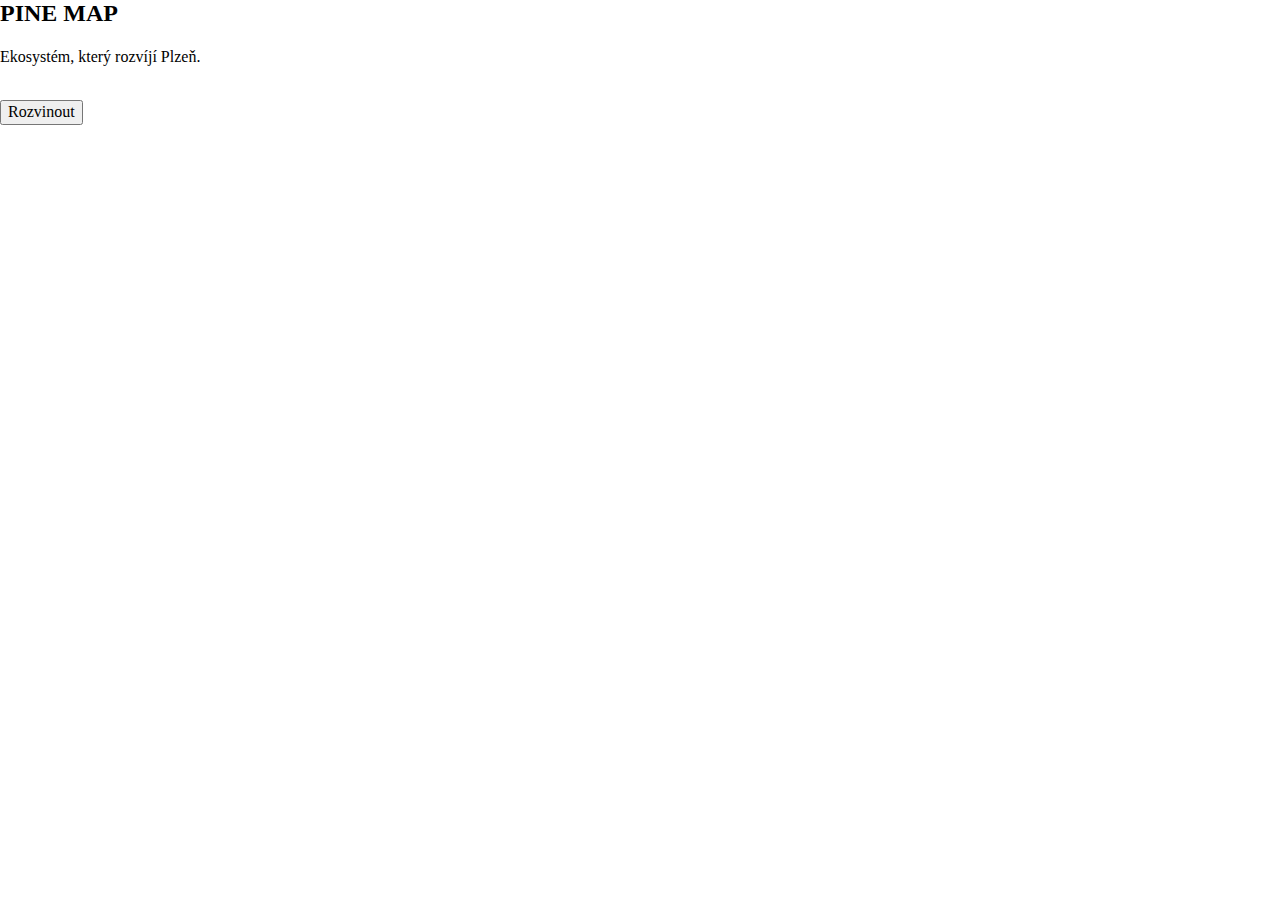
==== index.html @ a1e19e72 "Add files via upload" ====
<html lang="en">
<head>
    <meta charset="UTF-8">
    <meta http-equiv="X-UA-Compatible" content="IE=edge">
    <meta name="viewport" content="width=, initial-scale=1.0">
    <link rel="stylesheet" href="normalize.css">
    <link rel="stylesheet" href="style.css">
    <title>Pine Map</title>
</head>

<body>
    <section class="prequel">
        <div class="hero-pine">
            <h2>PINE MAP</h2>
            <p>Ekosystém, který rozvíjí Plzeň.</p>
            <div class="map-scheme">
                <img src="stuff/imgs/firstQuater.svg" alt="" class="first">
                <img src="stuff/imgs/secondQuater.svg" alt="" class="second">
                <img src="stuff/imgs/fourthQuater.svg" alt="" class="fourth">
                <img src="stuff/imgs/thirdQuater.svg" alt="" class="third">
                <img src="stuff/imgs/pineCity.svg" alt="" class="city">
            </div>
            <!-- <img src="stuff/imgs/nvias - PINE Map - plain.svg" alt="" class="first-map"> -->
            <form action="/SIT Pine map/demo/index.html">
                <input class ="show-map" type="submit" value="Rozvinout" />
            </form>
        </div>
    </section>
    <canvas></canvas>
    <script src="script.js" ></script>
</body>
</html>
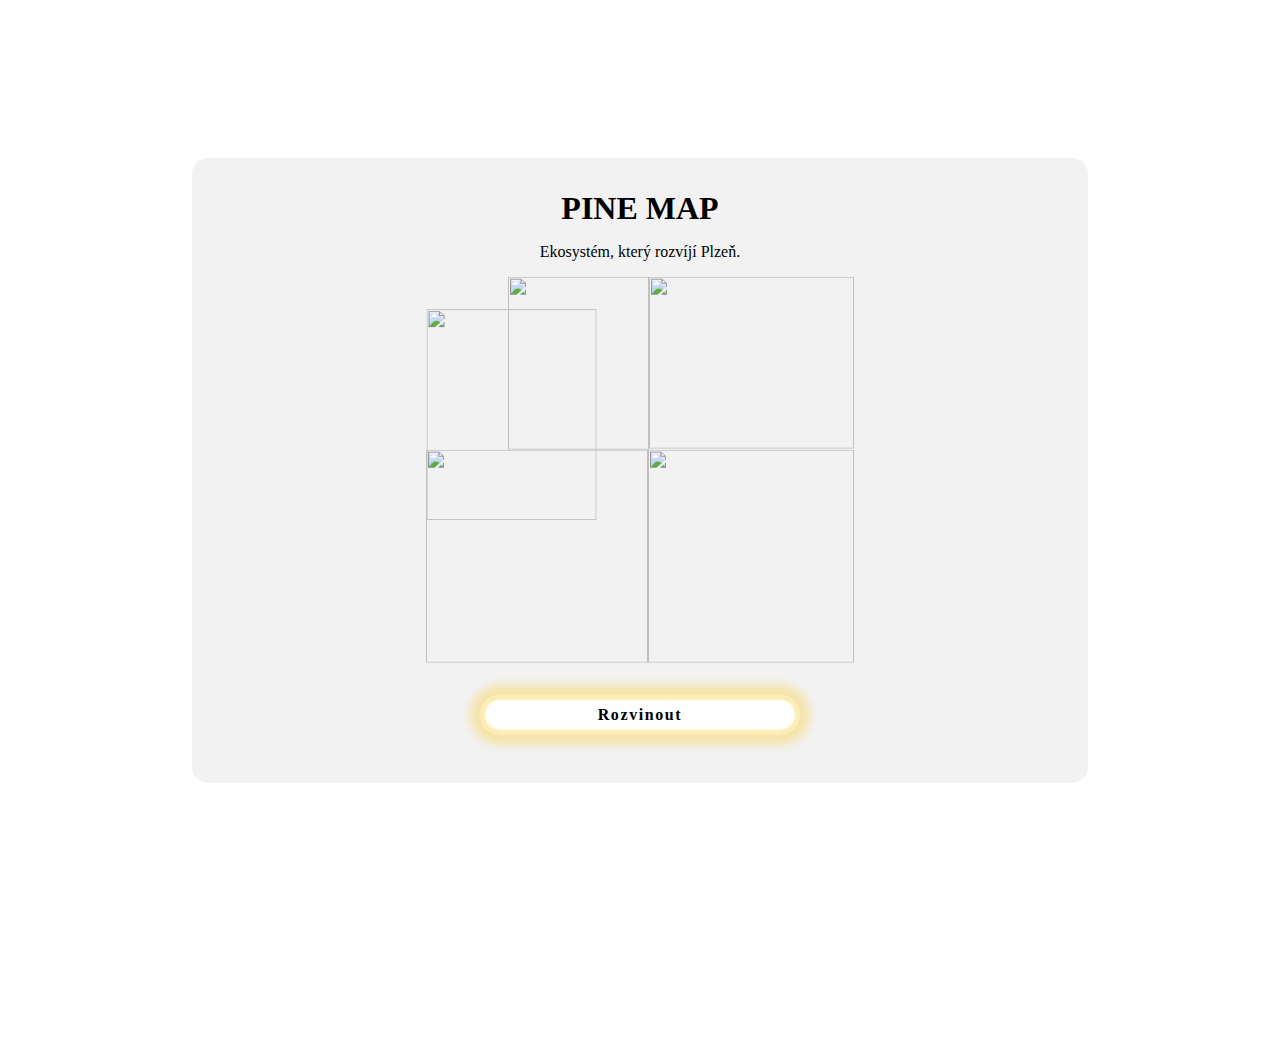
==== commit 02c43de6: "Update index.html" ====
--- a/index.html
+++ b/index.html
@@ -14,14 +14,14 @@
             <h2>PINE MAP</h2>
             <p>Ekosystém, který rozvíjí Plzeň.</p>
             <div class="map-scheme">
-                <img src="stuff/imgs/firstQuater.svg" alt="" class="first">
-                <img src="stuff/imgs/secondQuater.svg" alt="" class="second">
-                <img src="stuff/imgs/fourthQuater.svg" alt="" class="fourth">
-                <img src="stuff/imgs/thirdQuater.svg" alt="" class="third">
-                <img src="stuff/imgs/pineCity.svg" alt="" class="city">
+                <img src="/stuff/imgs/firstQuater.svg" alt="" class="first">
+                <img src="/stuff/imgs/secondQuater.svg" alt="" class="second">
+                <img src="/stuff/imgs/fourthQuater.svg" alt="" class="fourth">
+                <img src="/stuff/imgs/thirdQuater.svg" alt="" class="third">
+                <img src="/stuff/imgs/pineCity.svg" alt="" class="city">
             </div>
             <!-- <img src="stuff/imgs/nvias - PINE Map - plain.svg" alt="" class="first-map"> -->
-            <form action="/SIT Pine map/demo/index.html">
+            <form action="/demo/index.html">
                 <input class ="show-map" type="submit" value="Rozvinout" />
             </form>
         </div>
@@ -29,4 +29,4 @@
     <canvas></canvas>
     <script src="script.js" ></script>
 </body>
-</html>+</html>
--- a/style.css
+++ b/style.css
@@ -0,0 +1,187 @@
+:root {
+  --quater: 11vw;
+}
+
+@font-face {
+  font-family: 'Campton';
+  src: url('stuff/fonts');
+}
+
+* {
+  box-sizing: border-box;
+}
+
+body {
+  margin: 0 !important;
+  padding: 0 !important;
+}
+
+html,
+body {
+  margin: 0;
+}
+
+h1,
+h2,
+h3,
+h4,
+h5,
+p,
+button,
+input {
+  font-family: 'Campton';
+}
+
+.hero-pine {
+  display: flex;
+  flex-direction: column;
+  align-items: center;
+  flex: 1;
+  width: 70vw;
+  margin: 20px auto;
+  border-radius: 1em;
+  background: rgba(0, 0, 0, 0.05);
+
+  position: absolute;
+  top: 50%;
+  left: 50%;
+  transform: translate(-50%, -50%);
+}
+
+/* .hero-pine img {
+  max-width: 20em;
+  cursor: pointer;
+  transition: 0.2s ease-in-out;
+} */
+
+/* .hero-pine img:hover {
+  transform: scale(1.05);
+  transition: 0.5s ease-in-out;
+} */
+
+.hero-pine p {
+  margin: 0 0 1em 0;
+  font-size: 1em;
+}
+
+.hero-pine h2 {
+  margin: 1em 0 0.5em 0;
+  font-size: 2em;
+}
+
+.prequel {
+  width: 100%;
+  height: 100vh;
+}
+
+.map-scheme {
+  display: flex;
+  flex-wrap: wrap;
+  justify-content: flex-end;
+  gap: 0;
+  margin: 0;
+  max-width: calc((1.46304745 + 1.57764599) * var(--quater));
+  max-height: calc(((1.223540145985401 + 1.512773722627737) * var(--quater)) +);
+  position: static;
+}
+
+.first {
+  display: inline-block;
+  width: var(--quater);
+  height: calc(1.2246 * var(--quater));
+  position: static;
+}
+
+.second {
+  display: inline-block;
+  width: calc(var(--quater) * 1.459625912408759);
+  height: calc(var(--quater) * 1.223540145985401);
+}
+
+.third {
+  display: inline-block;
+  width: calc(var(--quater) * 1.46304745);
+  height: calc(var(--quater) * 1.512773722627737);
+}
+
+.fourth {
+  display: inline-block;
+  width: calc(var(--quater) * 1.57764598540146);
+  height: calc(var(--quater) * 1.512773722627737);
+  z-index: 2;
+}
+
+.city {
+  display: inline-block;
+  width: calc(var(--quater) * 1.207253649635036);
+  height: calc(var(--quater) * 1.493841240875912);
+  justify-self: start;
+  position: absolute;
+  left: calc(40vw - (var(--quater) * 1.57764598540146));
+
+  transform: translate(-4.33vw, 2.53vw);
+  z-index: 1;
+  animation: 1s ease incoming_city;
+  animation: 3s ease 0s infinite floating_city;
+}
+
+.smaller {
+  display: flex;
+  flex-wrap: wrap;
+  justify-content: flex-end;
+  gap: 0;
+  margin: 0;
+  max-width: calc((1.46304745 + 1.57764599) * var(--quater));
+  max-height: calc(((1.223540145985401 + 1.512773722627737) * var(--quater)));
+  position: static;
+}
+
+@keyframes incoming_city {
+  0% {
+    transform: translate(-4.33vw, 2.53vw);
+  }
+
+  100% {
+    transform: translate(-4.33vw, calc(2.53vw + 1vw));
+  }
+}
+
+@keyframes floating_city {
+  0% {
+    transform: translate(-4.33vw, 2.53vw);
+  }
+  50% {
+    transform: translate(-4.33vw, calc(2.53vw - 0.5vw));
+  }
+  100% {
+    transform: translate(-4.33vw, 2.53vw);
+  }
+}
+
+.show-map {
+  margin: 2em 0;
+  width: 20em;
+  height: 2.5em;
+  line-height: 0;
+  background: white;
+  /* background: radial-gradient(
+    circle,
+    rgba(255, 224, 138, 1) 31%,
+    rgba(300, 300, 300, 1) 100%
+  ); */
+  border: 0;
+  border-radius: 2em;
+  box-shadow: 0px 0px 10px 10px rgba(252, 194, 0, 0.3),
+    inset 0px 0px 2px 5px rgba(252, 194, 0, 0.3);
+  cursor: pointer;
+  font-size: 1em;
+  font-weight: bold;
+  letter-spacing: 0.1em;
+  padding: 0;
+  transition: 0.2s ease;
+}
+
+.show-map:hover {
+  transform: scale(0.95);
+  transition: 0.5s ease;
+}
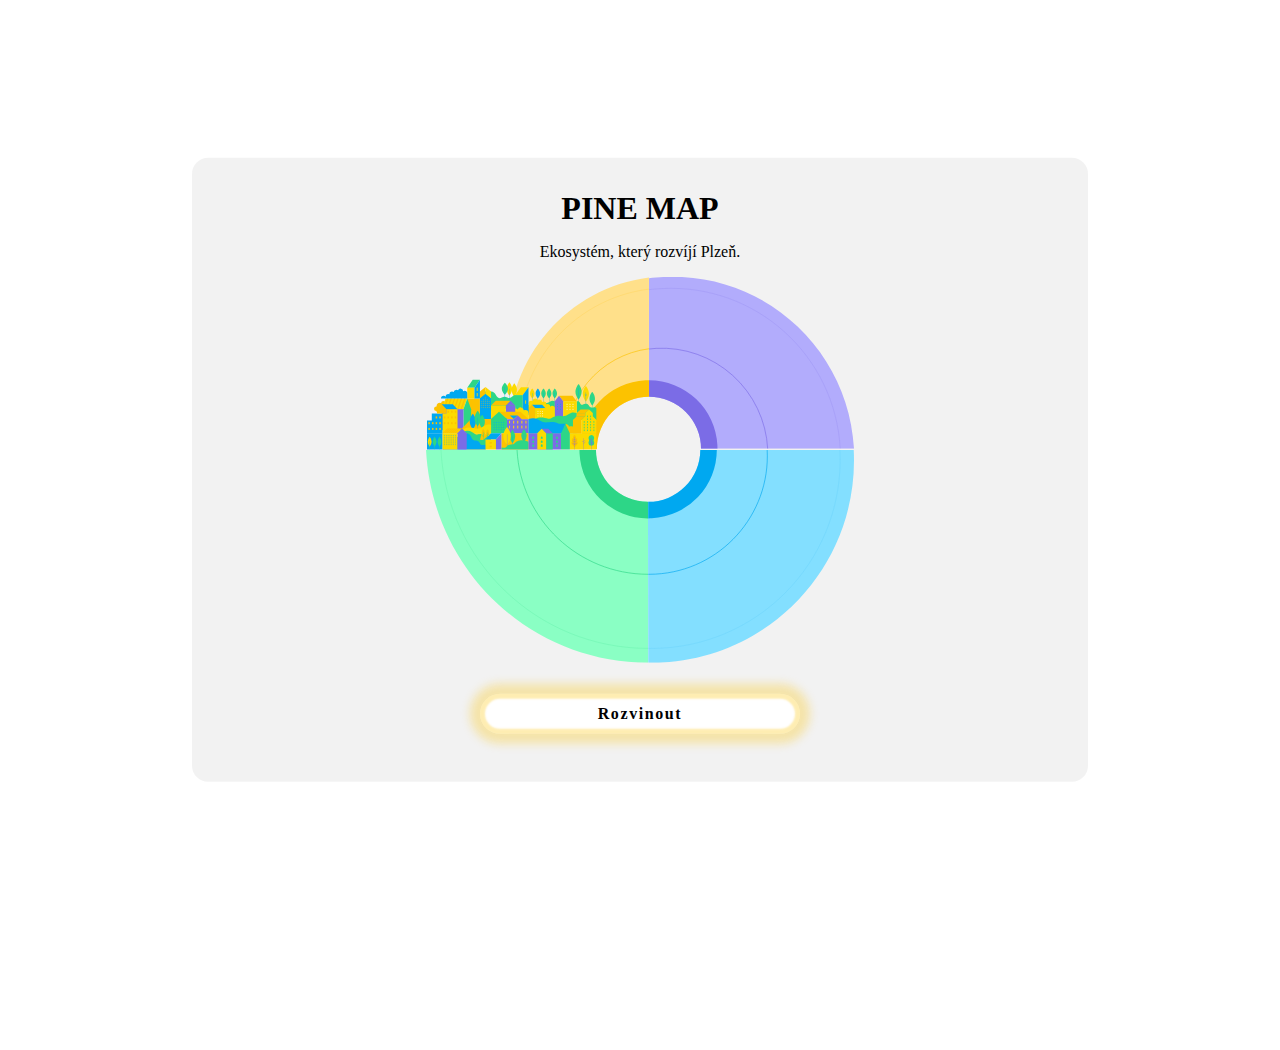
==== commit 16e019bf: "Add files via upload" ====
--- a/index.html
+++ b/index.html
@@ -7,21 +7,20 @@
     <link rel="stylesheet" href="style.css">
     <title>Pine Map</title>
 </head>
-
 <body>
     <section class="prequel">
         <div class="hero-pine">
             <h2>PINE MAP</h2>
             <p>Ekosystém, který rozvíjí Plzeň.</p>
             <div class="map-scheme">
-                <img src="/stuff/imgs/firstQuater.svg" alt="" class="first">
-                <img src="/stuff/imgs/secondQuater.svg" alt="" class="second">
-                <img src="/stuff/imgs/fourthQuater.svg" alt="" class="fourth">
-                <img src="/stuff/imgs/thirdQuater.svg" alt="" class="third">
-                <img src="/stuff/imgs/pineCity.svg" alt="" class="city">
+                <img src="stuff/imgs/firstQuater.svg" alt="" class="first">
+                <img src="stuff/imgs/secondQuater.svg" alt="" class="second">
+                <img src="stuff/imgs/fourthQuater.svg" alt="" class="fourth">
+                <img src="stuff/imgs/thirdQuater.svg" alt="" class="third">
+                <img src="stuff/imgs/pineCity.svg" alt="" class="city">
             </div>
             <!-- <img src="stuff/imgs/nvias - PINE Map - plain.svg" alt="" class="first-map"> -->
-            <form action="/demo/index.html">
+            <form action="demo/index.html">
                 <input class ="show-map" type="submit" value="Rozvinout" />
             </form>
         </div>
--- a/style.css
+++ b/style.css
@@ -81,7 +81,7 @@
   gap: 0;
   margin: 0;
   max-width: calc((1.46304745 + 1.57764599) * var(--quater));
-  max-height: calc(((1.223540145985401 + 1.512773722627737) * var(--quater)) +);
+  max-height: calc(((1.223540145985401 + 1.512773722627737) * var(--quater)));
   position: static;
 }
 
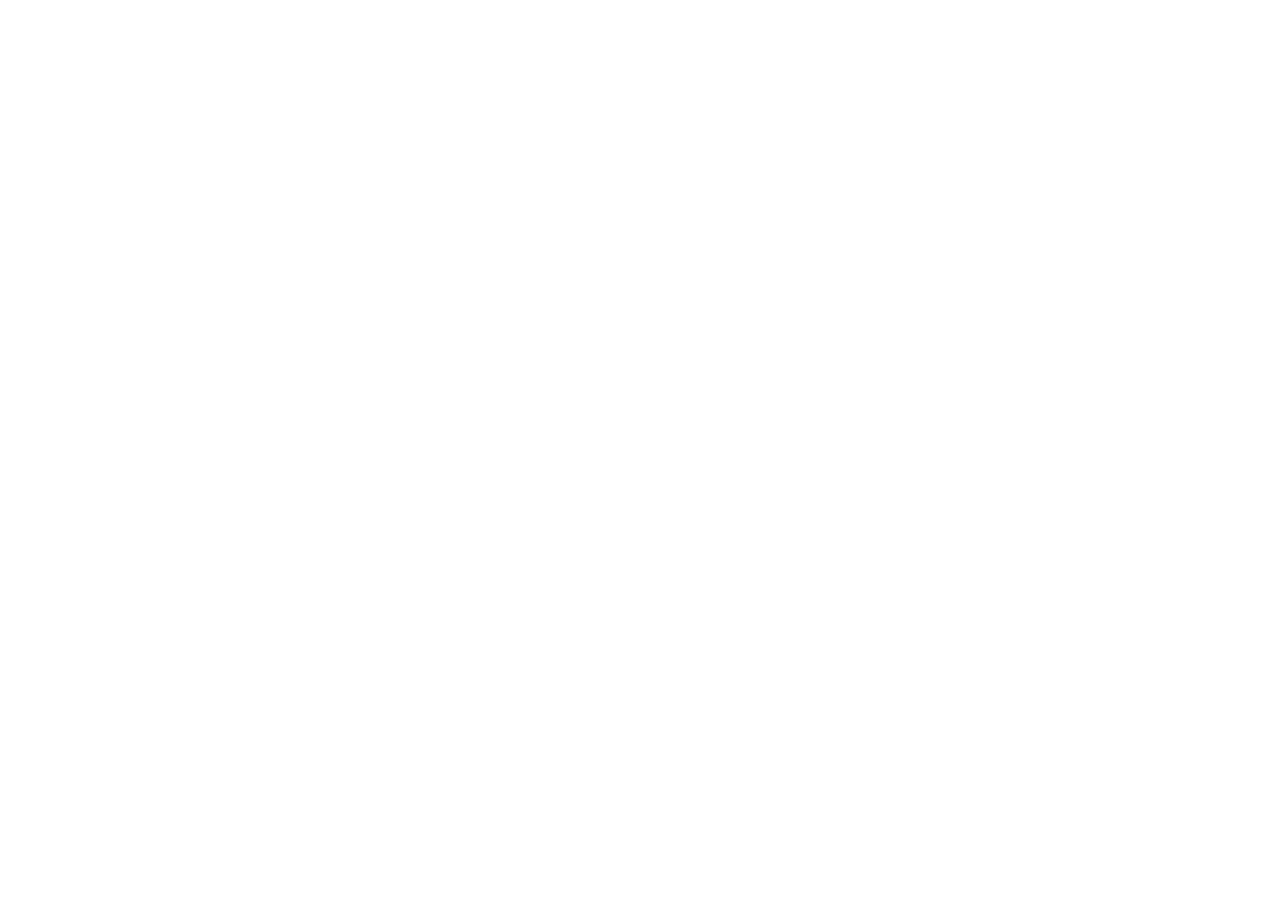
==== commit f3ac7cf0: "Add files via upload" ====
--- a/index.html
+++ b/index.html
@@ -1,31 +1,1078 @@
+<!DOCTYPE html>
 <html lang="en">
+
 <head>
-    <meta charset="UTF-8">
-    <meta http-equiv="X-UA-Compatible" content="IE=edge">
-    <meta name="viewport" content="width=, initial-scale=1.0">
-    <link rel="stylesheet" href="normalize.css">
-    <link rel="stylesheet" href="style.css">
-    <title>Pine Map</title>
+  <meta charset="UTF-8">
+  <meta name="viewport" content="width=device-width, initial-scale=1.0">
+  <link rel="stylesheet" href="style.css">
+  <script src="script.js" defer></script>
+  <script src="https://kit.fontawesome.com/a076d05399.js" crossorigin="anonymous"></script>
 </head>
+
 <body>
-    <section class="prequel">
-        <div class="hero-pine">
-            <h2>PINE MAP</h2>
-            <p>Ekosystém, který rozvíjí Plzeň.</p>
-            <div class="map-scheme">
-                <img src="stuff/imgs/firstQuater.svg" alt="" class="first">
-                <img src="stuff/imgs/secondQuater.svg" alt="" class="second">
-                <img src="stuff/imgs/fourthQuater.svg" alt="" class="fourth">
-                <img src="stuff/imgs/thirdQuater.svg" alt="" class="third">
-                <img src="stuff/imgs/pineCity.svg" alt="" class="city">
+  <div class="pine-megaWrapper pine-fadeIn">
+    <span id="pine-background">.</span>
+    
+    <div class="pine-intro">
+      <div class="pine-arrows">
+        <button class="pine-active pine-right pine-fadeIn">dopředu</button>
+      </div>
+    </div>
+
+    <div class="pine-afterIntro">
+      <p class="pine-afterPar pine-introDesc pine-fadeIn">Vyzkoušejte si, jak funguje celý ekosystém PINE.<br> Vydejte se na cestu
+        vývojem Plzeňáka.<br><b>Stiskněte tlačítko dole.</b></p>
+    </div>
+
+
+    <div class="pine-wrapper pine-fadeIn">
+      <div class="pine-info_bar">
+        <section class="pine-circles pine-fadeIn">
+          <svg version="1.1" id="pine-pineSpiral" xmlns="http://www.w3.org/2000/svg" xmlns:xlink="http://www.w3.org/1999/xlink" x="0px" y="0px"
+	 viewBox="0 0 711.6 711.6" style="enable-background:new 0 0 711.6 711.6;" xml:space="preserve">
+<style type="text/css">
+	.st0{fill:url(#SVGID_1_);}
+	.st1{fill:url(#SVGID_2_);}
+	.st2{fill:url(#SVGID_3_);}
+	.st3{fill:url(#SVGID_4_);}
+	.st4{fill:#7B6CE6;}
+	.st5{fill:#00A8F0;}
+	.st6{fill:#2DD687;}
+	.st7{fill:none;stroke:#FCC200;stroke-miterlimit:10;}
+	.st8{fill:none;stroke:#00A8F0;stroke-miterlimit:10;}
+	.st9{fill:none;stroke:#2DD687;stroke-miterlimit:10;}
+	.st10{fill:none;stroke:#7B6CE6;stroke-miterlimit:10;}
+	.st11{fill:none;stroke:#FCC200;stroke-width:0.25;stroke-miterlimit:10;}
+	.st12{fill:none;stroke:#40BEF4;stroke-width:0.25;stroke-miterlimit:10;}
+	.st13{fill:none;stroke:#2DD687;stroke-width:0.25;stroke-miterlimit:10;}
+	.st14{fill:none;stroke:#7B6CE6;stroke-width:0.25;stroke-miterlimit:10;}
+	.st15{fill:#FCC200;}
+	.st16{fill:#FFFFFF;}
+</style>
+<title>captionsSpiral3</title>
+<g>
+	<radialGradient id="SVGID_1_" cx="355.2738" cy="356.9332" r="271.2032" gradientUnits="userSpaceOnUse">
+		<stop  offset="0.1835" style="stop-color:#FCDA00"/>
+		<stop  offset="0.5338" style="stop-color:#FDE75C"/>
+		<stop  offset="0.5742" style="stop-color:#FDE96C"/>
+		<stop  offset="0.7157" style="stop-color:#FEF1A0"/>
+		<stop  offset="0.839" style="stop-color:#FFF6C5"/>
+		<stop  offset="0.9379" style="stop-color:#FFFADD"/>
+		<stop  offset="1" style="stop-color:#FFFBE5"/>
+	</radialGradient>
+	<path class="st0" d="M355.8,89.8v184.9h0c-5.6,0-11,0.6-16.3,1.7c-36.9,7.6-64.7,40.2-64.7,79.4H137
+		C130,221.7,224.7,106.5,355.8,89.8z"/>
+	<radialGradient id="SVGID_2_" cx="356.4319" cy="355.7751" r="432.3786" gradientUnits="userSpaceOnUse">
+		<stop  offset="0" style="stop-color:#00A8F0"/>
+		<stop  offset="0.3671" style="stop-color:#5CC7F5"/>
+		<stop  offset="0.4384" style="stop-color:#77D0F7"/>
+		<stop  offset="0.5578" style="stop-color:#9EDEF9"/>
+		<stop  offset="0.6758" style="stop-color:#BDE8FB"/>
+		<stop  offset="0.7905" style="stop-color:#D3F0FC"/>
+		<stop  offset="0.9003" style="stop-color:#E0F4FD"/>
+		<stop  offset="1" style="stop-color:#E5F6FD"/>
+	</radialGradient>
+	<path class="st1" d="M377.9,686.9c-6.3,0.3-15.8,0.5-22.1,0.5V436.9c44.8,0,81.1-36.3,81.1-81.1v0h238.8v0.1
+		C684.9,529.5,551.5,677.7,377.9,686.9z"/>
+	<radialGradient id="SVGID_3_" cx="349.6852" cy="362.0484" r="455.3205" gradientUnits="userSpaceOnUse">
+		<stop  offset="0.1199" style="stop-color:#00D9B5"/>
+		<stop  offset="0.3452" style="stop-color:#5CE7D0"/>
+		<stop  offset="0.4632" style="stop-color:#86EDDC"/>
+		<stop  offset="0.6254" style="stop-color:#B9F5EB"/>
+		<stop  offset="0.748" style="stop-color:#D9F9F4"/>
+		<stop  offset="0.8157" style="stop-color:#E5FBF8"/>
+	</radialGradient>
+	<path class="st2" d="M355.8,436.9v250.5C171,687.3,19.8,542.5,9.9,355.8h264.8C274.7,400.6,311,436.9,355.8,436.9z"/>
+	<radialGradient id="SVGID_4_" cx="356.4319" cy="355.7751" r="309.8187" gradientUnits="userSpaceOnUse">
+		<stop  offset="0.1663" style="stop-color:#7B6CE6"/>
+		<stop  offset="0.6329" style="stop-color:#CDC7F5"/>
+		<stop  offset="1" style="stop-color:#F2F0FC"/>
+	</radialGradient>
+	<path class="st3" d="M675.7,355.8L675.7,355.8l-21.5,0l-113.2,0H436.9c0-44.8-36.3-81.1-81.1-81.1V89.8c6.3-0.8,15.8-1.4,22.2-1.8
+		C534.1,79.8,667.4,199.7,675.7,355.8z"/>
+	<path class="st4" d="M462.6,355.8L462.6,355.8l-25.7,0v0c0-44.8-36.3-81.1-81.1-81.1c0,0,0,0,0,0V249c0,0,0,0,0,0
+		c56.8,0,103.6,44.5,106.6,101.2C462.5,352.1,462.6,353.9,462.6,355.8z"/>
+	<path class="st5" d="M462.6,355.8c0,56.8-44.5,103.6-101.2,106.6c-1.9,0.1-3.8,0.2-5.6,0.2v-25.7c44.8,0,81.1-36.3,81.1-81.1H462.6
+		z"/>
+	<path class="st6" d="M355.8,436.9v25.7c-56.8,0-103.7-44.4-106.7-101.2c-0.1-1.9-0.2-3.8-0.2-5.6h25.7
+		C274.7,400.6,311,436.9,355.8,436.9z"/>
+	<path class="st7" d="M355.8,200.3C278.5,210.2,221.9,278,226,355.8"/>
+	<path class="st8" d="M355.8,549.7c3.7,0,7.4-0.1,11-0.3c101.5-5.4,179.5-92,174.1-193.5l0,0v0"/>
+	<path class="st9" d="M151.7,355.8c5.8,109.2,96.1,193.8,204.1,193.8"/>
+	<path class="st10" d="M541,355.8c-4.8-91.3-82.8-161.4-174.1-156.6c-3.8,0.2-7.4,0.6-11.1,1.1"/>
+	<path class="st11" d="M355.8,107.7c-122.3,15.6-210.7,123.1-204.1,248.1"/>
+	<path class="st12" d="M355.8,665.1c5.9,0,14.7-0.1,20.6-0.4c162-8.5,286.3-146.8,277.8-308.7c0,0,0-0.1,0-0.1"/>
+	<path class="st13" d="M33.2,355.8C42.4,530,183.5,665,355.8,665.1"/>
+	<path class="st14" d="M654.2,355.8c-7.7-145.6-132-257.5-277.7-249.8c-6,0.3-14.8,0.9-20.7,1.7"/>
+	<path class="st15" d="M355.8,249v25.7h0c-5.6,0-11,0.6-16.3,1.7c-37,7.5-64.8,40.2-64.8,79.4H249c0-56.8,44.5-103.7,101.2-106.7
+		C352.1,249,353.9,249,355.8,249z"/>
+</g>
+<g>
+	<path class="st5" d="M565.7,483.3l-7.2-4.1l-0.5,0.8l2.9,1.7c-0.7,0.2-1.3,0.7-1.6,1.3c-0.8,1.4-0.3,3.1,1.1,3.9l0.1,0l0,0
+		c1.4,0.8,3.1,0.3,3.9-1.1c0.4-0.6,0.5-1.3,0.3-2l0.5,0.3L565.7,483.3z M563.7,485.4C563.7,485.4,563.7,485.4,563.7,485.4
+		c-0.6,1-1.9,1.3-2.9,0.7l0,0c0,0,0,0,0,0c-1-0.6-1.3-1.8-0.8-2.8c0.4-0.7,1-1.1,1.8-1.1l2,1.1c0.2,0.3,0.2,0.6,0.2,1
+		C564,484.6,563.9,485,563.7,485.4z"/>
+	<path class="st5" d="M559.7,487.9c-1.4-0.8-3.3-0.4-4.1,1.1c-0.8,1.4-0.4,3.3,1.1,4.1h0.1c0.5,0.3,1,0.4,1.5,0.4
+		c1,0,1.9-0.5,2.5-1.4c0,0,0,0,0-0.1C561.6,490.6,561.1,488.7,559.7,487.9z M559.8,491.5c-0.5,1-1.8,1.3-2.7,0.8c0,0-0.1,0-0.1-0.1
+		c-0.9-0.6-1.2-1.8-0.6-2.8c0.6-0.9,1.7-1.2,2.7-0.7C560,489.3,560.4,490.5,559.8,491.5z"/>
+	<path class="st5" d="M552.8,495.1c-0.5,0.7-0.5,1.4,0,1.7s0.8,0.1,1.2-0.3l0.9-0.9c0.6-0.7,1.4-1.1,2.2-0.6s0.9,1.7,0.2,2.8
+		c-0.6,1-1.6,1.7-2.8,1.1l0.5-0.7c0.6,0.3,1.2,0,1.7-0.8s0.5-1.3,0-1.6s-0.8-0.1-1.3,0.4l-0.8,0.8c-0.5,0.7-1.5,1-2.2,0.5
+		c-0.9-0.6-0.9-1.8-0.1-2.9s1.8-1.7,3-1.1l-0.5,0.7C554,494,553.3,494.2,552.8,495.1z"/>
+	<path class="st5" d="M556.4,502.3L556.4,502.3c-0.3-0.2-0.7-0.1-0.8,0.1v0.1c-0.1,0.1-0.2,0.2-0.2,0.3c-0.1,0.3,0.1,0.7,0.4,0.8
+		c0.1,0,0.1,0,0.2,0c0.3,0,0.5-0.2,0.6-0.4C556.7,502.9,556.7,502.5,556.4,502.3z M550,498.2l-0.5,0.8l4.6,3.1l0.5-0.8L550,498.2z"
+		/>
+	<path class="st5" d="M554.7,506.2l-7-4.9l0.5-0.8l7,4.9L554.7,506.2z"/>
+	<path class="st5" d="M549,504.1c-1.4-0.9-3.2-0.6-4.2,0.8c-0.9,1.4-0.6,3.2,0.8,4.2l0.1,0c0.5,0.3,1.1,0.5,1.6,0.5
+		c0.9,0,1.8-0.4,2.4-1.2c0,0,0,0,0-0.1C550.7,507,550.4,505.1,549,504.1z M548.9,507.8c-0.6,0.9-1.8,1.2-2.8,0.6c0,0-0.1,0-0.1-0.1
+		c-0.9-0.7-1.1-1.9-0.4-2.8c0.6-0.8,1.8-1.1,2.7-0.5C549.3,505.6,549.5,506.9,548.9,507.8z"/>
+	<path class="st5" d="M543.7,516.1l-2.8-5.5l0.5-0.7l6,1.3l-0.6,0.8l-4.8-1.1l2.2,4.3L543.7,516.1z"/>
+	<path class="st5" d="M542.4,519.3l-0.5,0.7l0.6,2l0.7-0.8L542.4,519.3z M541.2,514.9c-1.2-1.1-3.1-1-4.1,0.2
+		c-0.5,0.5-0.7,1.3-0.7,2l-0.5-0.4l-0.6,0.7l4.3,3.5l0.6-0.7l-0.4-0.4c0.7-0.1,1.4-0.5,1.8-1.1C542.5,517.7,542.3,516,541.2,514.9z
+		 M541.2,517.5c-0.1,1.1-1.2,2-2.3,1.8l-1.8-1.5c-0.1-0.3-0.1-0.6-0.1-0.8c0.1-1.2,1.2-2,2.3-1.9
+		C540.5,515.3,541.4,516.3,541.2,517.5z"/>
+	<path class="st5" d="M533,525.1l-2.4-2.1l0.6-0.7l2.4,2.1c0.6,0.6,1.5,0.7,2.2,0.1c0.1-0.1,0.1-0.1,0.2-0.2c0.5-0.6,0.6-1.3,0.5-2
+		l-3-2.6l0.6-0.7l4.2,3.7l-0.6,0.7l-0.5-0.4c0,0.7-0.2,1.5-0.7,2c-0.8,1-2.2,1.2-3.2,0.4C533.2,525.2,533.1,525.2,533,525.1z"/>
+	<path class="st5" d="M534.2,528.8l-0.6,0.6l0.5,2l0.7-0.8L534.2,528.8z M529.3,524.3l-0.6,0.7l4.1,3.8l0.6-0.7L529.3,524.3z"/>
+	<path class="st5" d="M524,530.9c-0.6,0.6-0.8,1.3-0.4,1.7s0.8,0.3,1.2-0.1l1-0.8c0.8-0.5,1.6-0.8,2.2-0.1s0.5,1.8-0.4,2.8
+		s-1.9,1.3-3,0.5l0.6-0.6c0.6,0.4,1.2,0.2,1.8-0.4s0.7-1.2,0.3-1.5s-0.7-0.3-1.3,0.2l-0.9,0.7c-0.6,0.6-1.6,0.7-2.3,0.1
+		c-0.8-0.8-0.5-1.9,0.4-2.9s2.1-1.3,3.2-0.5l-0.6,0.6C525.4,530.1,524.7,530.2,524,530.9z"/>
+	<path class="st5" d="M518.2,535.9c0.2-0.4,0.4-0.7,0.7-1c1-1,2-0.9,3,0.2l1.9,2l1-1l0.5,0.6l-1,1l1.4,1.5l-0.7,0.6l-1.4-1.5
+		l-1.5,1.5l-0.5-0.6l1.5-1.5l-1.9-2c-0.7-0.7-1.2-0.7-1.8-0.1c-0.2,0.2-0.4,0.5-0.5,0.8L518.2,535.9z"/>
+	<path class="st5" d="M519.5,538.4c-1.1-1.2-3-1.2-4.1-0.2c-0.5,0.5-0.9,1.1-0.9,1.9l-0.4-0.4l-0.7,0.6l3.8,4.1l0.7-0.6l-0.4-0.4
+		c0.7,0,1.4-0.3,1.9-0.8C520.6,541.4,520.6,539.6,519.5,538.4z M519.2,541c-0.3,1.1-1.4,1.8-2.5,1.5l-1.5-1.7c0-0.3,0-0.6,0-0.9
+		c0.3-1.1,1.4-1.8,2.5-1.5C518.8,538.8,519.5,539.9,519.2,541z"/>
+	<path class="st5" d="M513.4,547.9l-0.6-0.7c0.7-0.6,1-1.5,0.8-2.3l-2.4-2.7l0.7-0.6l3.7,4.2l-0.7,0.6l-0.6-0.7
+		C514.4,546.5,514.1,547.3,513.4,547.9z"/>
+	<path class="st5" d="M505.9,546.9c0.2-0.3,0.5-0.7,0.8-0.9c1-0.9,2-0.7,3,0.4l1.8,2.1l1.1-0.9l0.5,0.6l-1.1,0.9l1.3,1.6l-0.7,0.6
+		l-1.3-1.6l-1.6,1.4l-0.5-0.6l1.6-1.4l-1.8-2c-0.6-0.7-1.2-0.8-1.8-0.3c-0.2,0.2-0.4,0.5-0.6,0.8L505.9,546.9z"/>
+	<path class="st5" d="M504.3,555.3l-3.5-4.3l0.7-0.6l0.4,0.5c0.1-0.8,0.5-1.5,1.1-1.9c1-0.8,2.4-0.7,3.3,0.2c0,0,0,0,0,0
+		c0.1,0.1,0.1,0.2,0.2,0.2l2,2.5l-0.7,0.6l-2-2.4c-0.5-0.7-1.4-1-2.2-0.5c0,0,0,0,0,0c-0.1,0-0.1,0.1-0.2,0.2
+		c-0.6,0.5-0.9,1.2-0.8,1.9l2.4,3L504.3,555.3z"/>
+	<path class="st5" d="M497.6,550l-0.7,0.5l2,2.7c-0.1,0-0.2,0-0.2,0c-0.6,0-1.2,0.2-1.8,0.6c-1.2,1-1.5,2.8-0.5,4l0,0.1
+		c1,1.3,2.7,1.5,4,0.6c0.6-0.4,1-1,1.1-1.8l0.4,0.5l0.7-0.5L497.6,550z M500,557.7c-0.9,0.7-2.2,0.5-2.9-0.4l0,0
+		c-0.7-0.9-0.5-2.2,0.4-2.9c0.6-0.5,1.4-0.6,2.1-0.3l1.3,1.9c0,0.1,0,0.1,0,0.2C500.9,556.7,500.5,557.3,500,557.7z"/>
+	<path class="st5" d="M496.8,563.5L496.8,563.5c-0.3-0.4-0.6-0.5-1-0.5c-0.3,0-0.5,0.1-0.7,0.3c-0.3,0.2-0.5,0.6-0.5,1
+		c0,0.3,0.1,0.5,0.2,0.7c0.4,0.5,1.2,0.6,1.7,0.2C497.1,564.8,497.2,564.1,496.8,563.5z M496.2,564.8c-0.3,0.2-0.6,0.1-0.8-0.2
+		c-0.1-0.1-0.2-0.3-0.2-0.4c0-0.2,0.1-0.4,0.2-0.5c0.3-0.2,0.7-0.1,0.9,0.2l0,0C496.6,564.2,496.5,564.6,496.2,564.8z M495,558.4
+		c0-0.1-0.1-0.2-0.2-0.3c-0.8-1-2.2-1.2-3.2-0.4c-0.6,0.4-1,1.1-1.2,1.8l-0.4-0.5l-0.8,0.5l3.2,4.5l0.7-0.5l-2.2-3.2
+		c0-0.7,0.3-1.4,0.9-1.8c0.1-0.1,0.2-0.1,0.2-0.2c0,0,0,0,0,0c0.8-0.4,1.7-0.1,2.1,0.6l1.8,2.6l0.8-0.5L495,558.4z"/>
+</g>
+<g>
+	<path class="st6" d="M218.7,579.8l0.4-0.7c0.8,0.5,1.7,0.5,2.5,0.1l1.9-3.1l0.8,0.5l-2.9,4.7l-0.8-0.5l0.5-0.8
+		C220.3,580.3,219.4,580.2,218.7,579.8z"/>
+	<path class="st6" d="M218.7,572.6c-1.4-0.9-3.3-0.4-4.1,1c0,0,0,0,0,0.1c0,0,0,0,0,0c-0.3,0.5-0.4,1-0.4,1.5c0,1,0.5,1.9,1.4,2.5
+		c0,0,0,0,0.1,0c1.4,0.9,3.3,0.4,4.1-1C220.6,575.3,220.1,573.5,218.7,572.6z M218.8,576.1c-0.6,1-1.8,1.3-2.7,0.7
+		c-1-0.6-1.3-1.8-0.7-2.7c0,0,0-0.1,0.1-0.1c0.6-0.9,1.9-1.2,2.8-0.6C219.1,574.1,219.3,575.2,218.8,576.1z"/>
+	<path class="st6" d="M208.5,572.2l5.3-1.6l-2.9-2l0.4-0.6l4,2.7l-0.3,0.4l-5.3,1.6l2.8,1.9l-0.4,0.7l-3.9-2.7L208.5,572.2z"/>
+	<path class="st6" d="M202.4,568.5l5.4-3l0.7,0.5l-1.1,6l-0.8-0.6l0.9-4.8l-4.3,2.4L202.4,568.5z"/>
+	<path class="st6" d="M203,561.6c-1.3-1-3.2-0.7-4.2,0.7l0,0.1c-0.4,0.5-0.5,1.1-0.5,1.7c0,0.9,0.4,1.8,1.2,2.3c0,0,0,0,0.1,0.1
+		c1.3,1,3.2,0.7,4.2-0.7C204.7,564.5,204.3,562.6,203,561.6z M202.8,565.1c-0.6,0.9-1.9,1.1-2.8,0.5c-0.9-0.6-1.1-1.9-0.5-2.8l0,0
+		c0,0,0,0,0,0c0.7-0.9,1.9-1,2.8-0.4C203.2,563.1,203.4,564.3,202.8,565.1z"/>
+	<path class="st6" d="M198.8,558l-3.8,4.8l0.7,0.6l3.9-4.9c0.6-0.8,1.1-0.9,1.9-0.3l0.5-0.7C200.6,556.5,199.8,556.8,198.8,558z
+		 M194.5,564.3C194.5,564.3,194.5,564.3,194.5,564.3c-0.3-0.2-0.6-0.2-0.8,0.1c0,0,0,0,0,0c-0.1,0.1-0.1,0.2-0.1,0.4
+		c0,0.2,0.1,0.3,0.2,0.5c0,0,0,0,0,0c0.3,0.2,0.6,0.1,0.8-0.1C194.8,564.9,194.7,564.5,194.5,564.3z"/>
+	<path class="st6" d="M193.5,554.4l-3.5,4.3l0.7,0.6l3.6-4.3L193.5,554.4z M189.3,560.1c-0.3-0.2-0.7-0.2-0.9,0.1c0,0,0,0,0,0
+		c-0.1,0.1-0.1,0.2-0.1,0.4c0,0.2,0.1,0.4,0.2,0.5c0,0,0,0,0,0c0.3,0.2,0.6,0.2,0.8-0.1l0,0c0.1-0.1,0.1-0.2,0.1-0.4
+		C189.6,560.4,189.5,560.3,189.3,560.1z"/>
+	<path class="st6" d="M185.8,552.1l2.1-2.4l0.7,0.6l-2.1,2.4c-0.6,0.6-0.7,1.6-0.1,2.2l0.2,0.2c0.6,0.5,1.3,0.6,2,0.5l2.6-3l0.7,0.6
+		l-3.6,4.2l-0.7-0.6l0.4-0.5c-0.7,0-1.5-0.2-2-0.7c-1-0.8-1.2-2.2-0.4-3.2L185.8,552.1z"/>
+	<path class="st6" d="M184.8,546.5c-1.2-1.1-3.1-1-4.2,0.3l-0.1,0.1c0,0,0,0,0,0c-0.5,0.5-0.7,1.2-0.7,1.9c0,0.8,0.3,1.6,1,2.2
+		c0,0,0,0,0.1,0c1.2,1.1,3.1,1,4.2-0.3C186.2,549.5,186.1,547.6,184.8,546.5z M184.3,550c-0.7,0.8-2,1-2.8,0.3c-0.9-0.7-1-2-0.2-2.8
+		c0,0,0-0.1,0.1-0.1c0.8-0.8,2-0.8,2.8-0.1C185,548,185,549.2,184.3,550z"/>
+	<path class="st6" d="M173.8,544.2l5.8-2.2l0.6,0.6l-2,5.8l-0.7-0.7l1.6-4.6l-4.6,1.8L173.8,544.2z"/>
+	<path class="st6" d="M175.4,537.7c-0.5-0.5-1.2-0.8-1.9-0.9l0.4-0.4l-0.7-0.6l-4,3.9l0.6,0.7l0.4-0.4c0,0.7,0.4,1.4,0.9,1.9
+		c1.1,1.2,3,1.2,4.1,0C176.5,540.7,176.5,538.8,175.4,537.7z M174.7,541.2c-0.5,0.5-1.2,0.7-1.9,0.5c-1.2-0.2-1.9-1.4-1.6-2.5
+		l1.6-1.6h0l0,0l0,0c0.1,0,0.3,0,0.4,0c0.6,0,1.2,0.2,1.6,0.7l0,0C175.5,539,175.5,540.4,174.7,541.2z"/>
+	<path class="st6" d="M170.3,532.4c-0.8-1-2.2-1.2-3.3-0.5l0.6,0.7c0.7-0.4,1.5-0.2,2,0.4c0.6,0.8,0.6,1.8-0.1,2.6
+		c-0.7,0.9-2,1-2.9,0.3c-0.6-0.5-0.7-1.4-0.3-2.1l-0.7-0.7c-0.7,1-0.6,2.4,0.3,3.3c0.1,0.1,0.2,0.2,0.3,0.3c1.2,1.1,3,1,4.1-0.2
+		S171.5,533.5,170.3,532.4z M165.1,536.7l-2.3,0.1l0.6,0.6l1.6,0l-0.1,1.6l0.6,0.6l0.3-2.3L165.1,536.7z"/>
+	<path class="st6" d="M161.4,527.7l2.4-2.1l0.6,0.7l-2.3,2.1c-0.7,0.5-0.9,1.5-0.4,2.2c0,0,0,0,0,0c0.1,0.1,0.1,0.1,0.2,0.2
+		c0.5,0.5,1.2,0.8,1.9,0.7l2.9-2.6l0.6,0.7l-4.1,3.7l-0.6-0.7l0.5-0.4c-0.7-0.1-1.4-0.4-1.9-1c-0.9-0.9-0.9-2.4,0-3.2
+		C161.3,527.8,161.4,527.7,161.4,527.7L161.4,527.7z"/>
+	<path class="st6" d="M162,523.5l-4.2,3.6l0.6,0.7l4.2-3.6L162,523.5z M157,527.8l-2,0.3l0.6,0.8l1.9-0.4L157,527.8z"/>
+	<path class="st6" d="M154.8,519.8l2.5-2l0.6,0.7l-2.4,2c-0.7,0.5-0.9,1.4-0.5,2.1l0.2,0.2c0.5,0.6,1.2,0.8,1.9,0.8l3-2.5l0.6,0.7
+		l-6.6,5.4l-0.6-0.7l2.8-2.3c-0.7-0.1-1.4-0.4-1.9-1c-0.8-0.9-0.8-2.4,0.2-3.2L154.8,519.8z"/>
+	<path class="st6" d="M154.8,514.2c-1-1.3-2.9-1.5-4.2-0.4l0,0.1c-0.7,0.6-1,1.4-1,2.2c0,0.6,0.2,1.2,0.6,1.8c0,0,0,0.1,0.1,0.1
+		c1,1.3,3,1.5,4.2,0.4C155.7,517.3,155.9,515.4,154.8,514.2z M153.8,517.5c-0.8,0.7-2.1,0.6-2.8-0.2c-0.7-0.8-0.6-2.1,0.2-2.8
+		c0,0,0.1,0,0.1-0.1c0.9-0.7,2.1-0.5,2.8,0.4C154.7,515.6,154.6,516.8,153.8,517.5z"/>
+	<path class="st6" d="M151.6,505.7l-2.7,2c0-0.1,0-0.2,0-0.3c0-0.6-0.2-1.2-0.6-1.7c-0.9-1.3-2.7-1.5-4-0.6l-0.1,0
+		c-1.3,0.9-1.6,2.7-0.7,4c0.4,0.6,1,1,1.7,1.2l-0.5,0.3l0.5,0.7l6.8-4.9L151.6,505.7z M148,508.4l-1.9,1.3h-0.1
+		c-0.7,0-1.4-0.3-1.8-0.9c-0.7-0.9-0.4-2.2,0.5-2.9v0c0.9-0.7,2.2-0.5,2.9,0.5C148.2,506.9,148.3,507.7,148,508.4z"/>
+	<path class="st6" d="M144.4,499.9c-1-1.4-2.8-1.7-4.2-0.7l-0.1,0.1c-0.8,0.6-1.2,1.5-1.2,2.4c0,0.6,0.2,1.1,0.5,1.6c0,0,0,0,0,0.1
+		c1,1.4,2.8,1.7,4.2,0.7C145.1,503.1,145.4,501.2,144.4,499.9z M143.1,503.2c-0.9,0.7-2.1,0.5-2.8-0.4c-0.7-0.9-0.5-2.1,0.4-2.8
+		c0,0,0.1,0,0.1-0.1c0.9-0.6,2.2-0.4,2.8,0.6C144.2,501.3,144,502.5,143.1,503.2z"/>
+	<path class="st6" d="M140.4,494.1c-0.4-0.6-1-1.1-1.7-1.3l0.5-0.3l-0.5-0.8l-7.2,4.6l0.5,0.8l3-1.9c0,0.1,0,0.3,0,0.4
+		c0,0.6,0.2,1.1,0.5,1.6c0.9,1.3,2.6,1.7,4,0.9C140.8,497.3,141.3,495.5,140.4,494.1z M139.8,496.3c-0.5,1-1.7,1.5-2.8,1
+		c-1-0.5-1.5-1.7-1-2.8l1.9-1.2h0c0.3,0,0.6,0.1,0.8,0.2C139.8,494.1,140.3,495.3,139.8,496.3z"/>
+	<path class="st6" d="M132.3,487.2l2.7-1.6l0.5,0.8l-2.7,1.6c-0.8,0.4-1.1,1.3-0.8,2c0,0,0,0,0,0c0,0.1,0.1,0.2,0.1,0.2
+		c0.4,0.6,1,1,1.8,1.1l3.4-2l0.5,0.8L133,493l-0.5-0.8l0.5-0.3c-0.7-0.2-1.3-0.7-1.7-1.3c-0.7-1.1-0.4-2.5,0.6-3.2c0,0,0,0,0,0
+		L132.3,487.2z"/>
+	<path class="st6" d="M133.7,483.2l-4.8,2.8l0.5,0.8l4.8-2.8L133.7,483.2z M127.8,487.1C127.8,487.1,127.8,487.1,127.8,487.1
+		c-0.2-0.3-0.6-0.4-0.8-0.2c-0.2,0.1-0.3,0.3-0.3,0.5c0,0.1,0,0.2,0.1,0.3c0.2,0.3,0.5,0.4,0.8,0.2v0c0.2-0.1,0.3-0.3,0.3-0.5
+		C127.9,487.3,127.8,487.2,127.8,487.1z"/>
+	<path class="st6" d="M129.4,480.8l1.5,0.5l1.3-0.7l0.4,0.8l-7.5,4.1l-0.4-0.8l5.1-2.8l-4-1.3l-0.6-1l3.2,1l1.5-4l0.6,1L129.4,480.8
+		z"/>
+	<path class="st6" d="M128.6,473.5c-0.3-0.7-0.9-1.2-1.5-1.4l0.5-0.3l-0.4-0.8l-5,2.6l0.5,0.8l0.5-0.3c-0.2,0.7-0.1,1.4,0.3,2.1
+		c0.7,1.4,2.5,2,4,1.3C128.8,476.7,129.4,475,128.6,473.5z M127,476.4c-1,0.6-2.3,0.2-2.9-0.8c-0.4-0.6-0.4-1.4,0-2.1l2-1v0
+		c0.7,0.1,1.3,0.5,1.6,1.1C128.3,474.6,128,475.9,127,476.4z M122.3,476.1l-2.1-0.2l0.5,0.9l2,0.1L122.3,476.1z"/>
+	<path class="st6" d="M121.2,466l2.9-1.4l0.4,0.8l-2.8,1.4c-0.8,0.3-1.3,1.1-1,1.9c0,0,0,0,0,0.1c0,0.1,0.1,0.2,0.1,0.3
+		c0.3,0.6,0.9,1.1,1.7,1.2l3.5-1.7l0.4,0.8l-5,2.4l-0.4-0.8l0.6-0.3c-0.7-0.3-1.2-0.8-1.6-1.5c-0.6-1.1-0.2-2.5,0.9-3.1L121.2,466z"
+		/>
+	<path class="st6" d="M122.9,462l-5.1,2.3l0.4,0.8l5.1-2.3L122.9,462z M116.8,464.9l-2-0.3l0.4,0.9l2,0.2L116.8,464.9z"/>
+</g>
+<g>
+	<path class="st15" d="M189.7,334.9c0.5-0.5,0.9-1.2,0.9-1.9c0.1-1.6-1-3-2.6-3.1l0,0c-1.6-0.2-3,1-3.2,2.6c-0.1,0.7,0.1,1.4,0.5,2
+		l-0.6-0.1l-0.1,0.9l8.3,0.8l0.1-0.9L189.7,334.9z M188.7,334.8l-2.3-0.2c-0.5-0.4-0.8-1-0.8-1.7c0-0.1,0-0.2,0-0.3c0,0,0,0,0,0
+		c0.1-1.1,1.2-1.9,2.3-1.8l0,0c1.1,0.1,2,1.1,1.9,2.3C189.8,333.8,189.3,334.4,188.7,334.8z"/>
+	<path class="st15" d="M188.9,322.7l-0.1,0c-0.1,0-0.2,0-0.3,0c-1.4,0-2.7,1.1-2.9,2.6c0,0,0,0.1,0,0.1c-0.2,1.6,1,3.1,2.7,3.3
+		c1.7,0.2,3.1-1,3.3-2.7S190.6,322.9,188.9,322.7z M188.3,327.6c-1.1-0.1-1.9-1.1-1.8-2.2c0,0,0-0.1,0-0.1c0.2-1.1,1.2-1.9,2.2-1.7
+		l0.1,0c1,0.2,1.8,1.1,1.7,2.2C190.4,326.9,189.4,327.7,188.3,327.6z"/>
+	<path class="st15" d="M183.7,319.3l8.4,1.4l-0.1,0.9l-8.4-1.4L183.7,319.3z"/>
+	<path class="st15" d="M188,312.1l7.5,5.3l-0.2,1l-2.3-1.6l-6.2,1.7l0.2-1l5.1-1.4l-4.3-3L188,312.1z"/>
+	<path class="st15" d="M194.5,308.3c0,0.4,0,0.8-0.1,1.2c-0.3,1.3-1.2,1.8-2.6,1.5l-2.6-0.6l-0.3,1.4l-0.8-0.2l0.3-1.4l-2-0.5
+		l0.2-0.9l2,0.5l0.5-2l0.8,0.2l-0.5,2l2.7,0.6c0.9,0.2,1.4-0.1,1.6-0.9c0.1-0.3,0.1-0.7,0-1L194.5,308.3z"/>
+	<path class="st15" d="M194.7,301.9l-0.2,1c0.4,0.4,0.5,1.1,0.3,1.6c-0.2,1-1.2,1.7-2.3,1.5l1.2-4.5c-0.1-0.1-0.2-0.1-0.3-0.1
+		l-0.2-0.1c-1.4-0.3-2.9,0.6-3.2,2c-0.3,1.5,0.6,2.9,2,3.4c1.5,0.5,3.2-0.4,3.6-2C196,303.7,195.6,302.6,194.7,301.9z M191.9,305.9
+		C191.9,305.9,191.9,305.9,191.9,305.9L191.9,305.9L191.9,305.9c-0.9-0.3-1.5-1.3-1.2-2.3v-0.1c0.2-0.9,1.2-1.5,2.2-1.2L191.9,305.9
+		z"/>
+	<path class="st15" d="M195.9,296l0.3-0.9c1.1,0.6,1.6,1.9,1.2,3.1c-0.4,1.6-2,2.5-3.5,2.1c-1.6-0.4-2.5-2-2.1-3.5
+		c0-0.1,0-0.2,0.1-0.3c0.3-1.2,1.5-2.1,2.7-1.9l-0.3,0.9c-0.8,0-1.5,0.5-1.6,1.3c-0.3,1.1,0.4,2.2,1.6,2.5c1,0.2,2.1-0.3,2.4-1.3
+		C196.9,297.2,196.6,296.4,195.9,296z"/>
+	<path class="st15" d="M197.1,288.2l3,1l-0.3,0.9l-3-1c-0.8-0.4-1.7,0-2.1,0.7c0,0,0,0,0,0c0,0.1-0.1,0.2-0.1,0.3
+		c-0.2,0.7-0.1,1.4,0.3,2l3.7,1.2l-0.3,0.9l-8.1-2.7l0.3-0.9l3.4,1.1c-0.3-0.7-0.3-1.4-0.1-2.1c0.4-1.2,1.6-1.9,2.9-1.6
+		C196.9,288.1,197,288.1,197.1,288.2z"/>
+	<path class="st15" d="M199.6,281.5l3,1.1l-0.3,0.9l-2.9-1.1c-0.8-0.4-1.7-0.1-2.1,0.6c0,0.1-0.1,0.2-0.1,0.3
+		c-0.2,0.7-0.1,1.4,0.2,2l3.7,1.4l-0.3,0.9l-5.2-2l0.3-0.9l0.6,0.2c-0.3-0.7-0.3-1.4,0-2.1c0.4-1.2,1.7-1.9,2.9-1.5c0,0,0,0,0,0
+		C199.5,281.4,199.6,281.5,199.6,281.5z"/>
+	<path class="st15" d="M198.5,278l-0.3,0.9l5.2,2.1l0.3-0.9L198.5,278z M196.7,277.2c-0.1,0-0.2-0.1-0.3-0.1c-0.2,0-0.4,0.1-0.5,0.3
+		v0c-0.1,0.3,0,0.7,0.3,0.8v0c0.1,0,0.1,0,0.2,0c0.2,0,0.5-0.1,0.6-0.4C197,277.6,196.9,277.3,196.7,277.2z"/>
+	<path class="st15" d="M204.4,273.6l0.4-0.9c1,0.7,1.4,2.1,0.8,3.2c-0.7,1.5-2.5,2.1-3.9,1.4c-1.4-0.7-2-2.3-1.4-3.7
+		c0.4-1.2,1.7-1.9,2.9-1.6l-0.4,0.9c-0.8-0.1-1.5,0.3-1.8,1c-0.4,1.1,0.1,2.3,1.2,2.7c1,0.4,2.2,0,2.7-1
+		C205.2,274.9,205,274.1,204.4,273.6z"/>
+	<path class="st15" d="M205.7,269.1l0.5,1.5l1.3,0.6l-0.4,0.8l-7.7-3.7l0.4-0.8l5.2,2.5l-1.3-4l0.5-1.1l1.1,3.2l4.1-1.1l-0.5,1.1
+		L205.7,269.1z"/>
+	<path class="st15" d="M211,261.3l-0.5,0.9c0.3,0.5,0.3,1.2,0,1.7c-0.5,0.9-1.6,1.3-2.5,0.9l2.2-4.1l0,0c-0.1-0.1-0.2-0.1-0.3-0.2
+		l-0.2-0.1c0,0,0,0,0,0c-1.3-0.6-3-0.1-3.6,1.2c-0.6,1.4-0.1,2.9,1.2,3.7c1.4,0.8,3.2,0.4,4-1C211.8,263.4,211.7,262.2,211,261.3z
+		 M206.8,262L206.8,262c0.5-0.9,1.5-1.2,2.4-0.8l-1.7,3.3C206.6,264,206.3,262.9,206.8,262z M204.4,259.1l-0.5,0.9l1.1,1.6l0.4-0.8
+		L204.4,259.1z"/>
+	<path class="st15" d="M217.5,253l-4.8-2.9l-0.4,0.7l0.5,0.3c-0.7,0.2-1.3,0.7-1.6,1.3c-0.6,1.3-0.2,2.8,0.9,3.6
+		c1.3,1,3.1,0.7,4.1-0.6c0.4-0.6,0.5-1.3,0.4-2l0.5,0.3L217.5,253z M213.9,255.9c-1.2,0.1-2.2-0.8-2.2-2c-0.1-1.2,0.8-2.2,2-2.2
+		l2,1.2c0.1,0.2,0.2,0.5,0.2,0.8C215.9,254.9,215,255.9,213.9,255.9z"/>
+	<path class="st15" d="M220.3,247.6c0.7-0.2,1.3-0.6,1.7-1.2c0,0,0,0,0,0c0.9-1.3,0.5-3.1-0.9-4l0,0c-1.3-0.9-3.1-0.6-4,0.8
+		c-0.4,0.6-0.6,1.3-0.5,2l-0.5-0.3l-0.5,0.8l6.9,4.7l0.5-0.8L220.3,247.6z M217.5,245.7c-0.1-0.3-0.2-0.5-0.2-0.8
+		c0-0.4,0.1-0.9,0.4-1.2c0.7-0.9,1.9-1.2,2.9-0.5l0,0c0.6,0.4,0.9,1.1,0.9,1.8c0,1.2-1,2.1-2.2,2.1L217.5,245.7z"/>
+	<path class="st15" d="M222,239.8c-0.3-0.8-0.2-1.7,0.3-2.5l-0.7-0.5c-0.5,0.7-0.7,1.5-0.4,2.3l-0.7-0.5l-0.5,0.7l4.5,3.2l0.5-0.7
+		L222,239.8z M219.6,235.1l-0.5,0.7l0.3,1.5l-1.6,0.2l-0.5,0.7l2.3-0.2l0.5-0.8L219.6,235.1z"/>
+	<path class="st15" d="M223.1,235l-0.5,0.7l4.5,3.3l0.5-0.7L223.1,235z M221.5,232.5l-0.6,0.8l0.8,1.8l0.5-0.7L221.5,232.5z"/>
+	<path class="st15" d="M226.2,230.8l0.7,0.5c-0.5,0.7-0.7,1.6-0.4,2.4l2.9,2.2l-0.6,0.7l-4.4-3.4l0.6-0.7l0.7,0.6
+		C225.5,232.3,225.7,231.4,226.2,230.8z"/>
+	<path class="st15" d="M232.8,227.4l-0.1,0c-0.5-0.4-1.2-0.6-1.8-0.6c-0.9,0-1.7,0.4-2.3,1.1c0,0,0,0,0,0.1c-1,1.3-0.8,3.2,0.5,4.2
+		c1.3,1,3.2,0.8,4.2-0.5C234.3,230.3,234.1,228.4,232.8,227.4z M232.5,231c-0.7,0.8-1.9,0.9-2.7,0.3c-0.9-0.7-1.1-1.9-0.4-2.8
+		c0.7-0.9,1.9-1.1,2.8-0.4c0,0,0.1,0,0.1,0.1C233.2,228.9,233.2,230.1,232.5,231z"/>
+	<path class="st15" d="M233.2,218.3l-0.6,0.7l2.6,2.4c-0.7,0.1-1.4,0.4-1.8,1c-0.9,1.2-0.8,2.8,0.2,3.9c1.1,1.1,3,1.2,4.1,0
+		c0.5-0.5,0.8-1.2,0.8-1.9l0.4,0.4l0.6-0.7L233.2,218.3z M237.3,225.4c-0.8,0.9-2.1,1-3,0.2c-0.5-0.5-0.8-1.2-0.7-1.9
+		c0.2-1.2,1.3-2,2.4-1.8l1.7,1.5C237.9,224.2,237.8,224.9,237.3,225.4z"/>
+	<path class="st15" d="M242.8,216.6L242.8,216.6c-0.7-0.6-1.4-0.8-2.1-0.8c-0.8,0-1.5,0.3-2.1,0.9c0,0,0,0-0.1,0.1
+		c-1.1,1.2-1,3.1,0.2,4.2c1.2,1.1,3.1,1,4.2-0.2C244,219.6,244,217.7,242.8,216.6z M242.2,220.2c-0.8,0.8-2,0.8-2.7,0.1
+		c-0.8-0.7-0.9-2-0.2-2.8c0.7-0.8,2-0.9,2.8-0.2l0,0C242.9,218.1,243,219.4,242.2,220.2z"/>
+	<path class="st15" d="M245.6,209.9l2,5.8l-0.6,0.6l-5.8-2.2l0.7-0.7l4.6,1.7l-1.5-4.6L245.6,209.9z"/>
+	<path class="st15" d="M253,209l-0.8,0.6c0.1,0.6-0.1,1.2-0.6,1.5c-0.8,0.7-2,0.7-2.7,0l3.4-3.1c0-0.1-0.1-0.2-0.2-0.2l-0.1-0.2
+		c-1-1.1-2.7-1.1-3.8-0.1c-1.1,1.1-1.1,2.8-0.2,3.9c1,1.2,2.9,1.4,4.1,0.4C253,211.2,253.4,210,253,209z M248.7,208L248.7,208
+		c0.8-0.7,1.9-0.6,2.5,0.1l-2.8,2.5C247.9,209.8,248,208.7,248.7,208z M252.4,208L252.4,208C252.4,208,252.4,208,252.4,208
+		L252.4,208z M247.9,204.3l-0.7,0.6v1.6l-1.6-0.2l-0.7,0.6l2.3,0.3l0.7-0.6L247.9,204.3z"/>
+	<path class="st15" d="M253.9,198.9l-0.6,0.6l2.3,2.7c-0.7,0-1.5,0.2-2,0.7c-1.1,1-1.2,2.7-0.3,3.9c1,1.3,2.8,1.6,4.1,0.6
+		c0.5-0.5,0.9-1.1,1-1.8l0.4,0.4l0.7-0.6L253.9,198.9z M256.8,206.6c-0.8,0.6-2,0.5-2.7-0.2c-0.8-0.8-0.8-2.2,0-3
+		c0.5-0.5,1.3-0.7,2-0.5l1.5,1.7l0,0C257.7,205.5,257.4,206.2,256.8,206.6z"/>
+	<path class="st15" d="M263.1,198.4l2,2.5l-0.7,0.6l-1.9-2.5c-0.4-0.7-1.4-1-2.1-0.5l-0.2,0.2c-0.6,0.5-0.9,1.2-0.9,1.9l2.4,3.1
+		l-0.7,0.6l-3.4-4.4l0.7-0.6l0.4,0.5c0.1-0.7,0.5-1.4,1.1-1.8c1-0.8,2.4-0.7,3.2,0.3C263,198.2,263,198.3,263.1,198.4z"/>
+	<path class="st15" d="M264.8,190.8l-0.8,0.6l0.2,2l0.7-0.5L264.8,190.8z M269.8,195.8l-0.8,0.6c0,0.6-0.3,1.2-0.8,1.5
+		c-0.8,0.6-2,0.5-2.7-0.3l3.8-2.7c0-0.1-0.1-0.2-0.2-0.3l-0.1-0.2c-0.5-0.7-1.3-1.1-2.2-1.1c-0.6,0-1.1,0.2-1.6,0.5
+		c-1.3,1-1.6,2.8-0.6,4.1c1,1.3,2.8,1.6,4.1,0.6C269.5,198,270,196.9,269.8,195.8z M265.5,194.5L265.5,194.5c0.9-0.6,2-0.4,2.5,0.4
+		l-3,2.2v0C264.5,196.2,264.7,195,265.5,194.5z"/>
+	<path class="st15" d="M276.3,186.6l0.8,6.1l-0.7,0.4l-5.2-3.3l0.8-0.5l4.1,2.6l-0.6-4.8L276.3,186.6z"/>
+	<path class="st15" d="M281.4,184.1l-0.8,5.4l3-1.8l0.4,0.7l-4.1,2.5l-0.2-0.4l0.8-5.5l-2.9,1.7l-0.4-0.7l4-2.4L281.4,184.1z"/>
+	<path class="st15" d="M285.8,177.7l-0.8,0.4l1.7,3.1c-0.7-0.2-1.4-0.1-2.1,0.3c-1.2,0.8-1.7,2.4-1.1,3.7c0.7,1.5,2.4,2.1,3.9,1.4
+		c0.6-0.3,1.1-0.9,1.4-1.6l0.3,0.5l0.8-0.4L285.8,177.7z M287.3,185.8c-1,0.6-2.3,0.3-2.9-0.7c-0.6-1-0.3-2.3,0.7-2.9
+		c0.6-0.4,1.4-0.4,2.1-0.1l1.1,2C288.2,184.8,287.9,185.4,287.3,185.8z"/>
+	<path class="st15" d="M294.6,181.2c-0.1,0.6-0.4,1.1-1,1.3c-0.9,0.5-2.1,0.2-2.6-0.8l4.2-2.1c0-0.1-0.1-0.2-0.1-0.3l-0.1-0.2
+		c-0.7-1.3-2.3-1.8-3.7-1.1c-1.3,0.8-1.8,2.3-1.2,3.7c0.7,1.5,2.4,2.2,3.9,1.5c1-0.4,1.6-1.4,1.6-2.5L294.6,181.2z M290.7,181.2
+		L290.7,181.2c-0.4-1,0-2,0.9-2.5h0.1c0.9-0.4,1.9-0.1,2.4,0.8L290.7,181.2z M291.1,175.3l-0.4,1.5l-1.5-0.6l-0.8,0.4l2.1,0.9
+		l0.8-0.4l0.5-2.2L291.1,175.3z"/>
+	<path class="st15" d="M294.9,173.2l3.6,7.7l-0.8,0.4l-3.6-7.7L294.9,173.2z"/>
+	<path class="st15" d="M299.9,171.2l-0.2,2l0.8-0.3l0.3-2.1L299.9,171.2z M303,172.8l-0.8,0.4l0.2,0.5c-0.7-0.2-1.4-0.2-2.1,0.1
+		c-1.4,0.7-2,2.3-1.5,3.8c0.6,1.5,2.3,2.2,3.8,1.6c0.7-0.3,1.2-0.8,1.5-1.4l0.2,0.5l0.8-0.4L303,172.8z M302.6,178.3
+		c-1,0.5-2.3,0.1-2.8-0.9c-0.5-1-0.1-2.3,0.9-2.8c0.7-0.3,1.5-0.3,2.1,0.1l0.9,2.1h0C303.7,177.5,303.2,178,302.6,178.3z"/>
+	<path class="st15" d="M310,170.1l-0.4,6.1l-0.8,0.3l-4.5-4.2l0.9-0.4l3.5,3.4l0.3-4.9L310,170.1z"/>
+	<path class="st15" d="M313.1,166l-0.3,1.9l0.8-0.3l0.5-2L313.1,166z M316,167.9l-0.9,0.3l0.2,0.6c-0.7-0.3-1.4-0.3-2.1,0
+		c-1.5,0.5-2.3,2.2-1.8,3.8c0.5,1.5,2.2,2.3,3.8,1.8c0.7-0.2,1.3-0.7,1.6-1.3l0.2,0.5l0.9-0.3L316,167.9z M316.4,171.9
+		c-0.1,0.3-0.2,0.6-0.4,0.8c-0.7,0.9-2,1.1-3,0.4c-0.9-0.7-1.1-2-0.4-2.9c0.7-0.9,2-1.1,3-0.4L316.4,171.9L316.4,171.9z"/>
+	<path class="st15" d="M323.8,168l0.9,3.1l-0.9,0.3l-0.9-3c-0.2-0.8-1-1.4-1.8-1.2c0,0,0,0,0,0c-0.1,0-0.2,0-0.3,0.1
+		c-0.7,0.2-1.2,0.8-1.5,1.5l1.2,3.7l-0.9,0.3l-1.7-5.4l0.9-0.3l0.2,0.6c0.4-0.6,1-1.1,1.7-1.3c1.2-0.4,2.5,0.2,2.9,1.4c0,0,0,0,0,0
+		C323.7,167.8,323.8,167.9,323.8,168z"/>
+	<path class="st15" d="M325.9,164.9l-0.9,0.2l1.5,5.4l0.9-0.2L325.9,164.9z M325.2,162.2l-0.5,1.9l0.8-0.2l0.6-2L325.2,162.2z"/>
+</g>
+<g>
+	<path class="st4" d="M471.4,168.1c-0.3-0.1-0.7,0-0.8,0.3l0,0v0c-0.1,0.3,0,0.6,0.3,0.8l0.1,0c0,0,0.1,0,0.1,0
+		c0.3,0.1,0.7-0.1,0.7-0.5c0,0,0-0.1,0-0.1C471.8,168.4,471.7,168.1,471.4,168.1z M469.9,170.4l-2.3,5.1l0.8,0.4l2.3-5.1
+		L469.9,170.4z"/>
+	<path class="st4" d="M476.4,176.1L475,179l-0.8-0.4l1.4-2.8c0.5-0.7,0.3-1.7-0.5-2.1c0,0,0,0,0,0l-0.2-0.1
+		c-0.7-0.3-1.4-0.3-2.1,0.1l-1.7,3.5l-0.8-0.4l2.4-5l0.8,0.4l-0.3,0.6c0.7-0.2,1.5-0.2,2.1,0.2c1.1,0.5,1.7,1.8,1.2,3L476.4,176.1z"
+		/>
+	<path class="st4" d="M478.7,180.2c0.8,0.4,1.4,0.4,1.7-0.1s0-0.8-0.4-1.2l-1-0.8c-0.7-0.6-1.2-1.3-0.8-2.1s1.6-1,2.8-0.4
+		c1,0.5,1.9,1.5,1.3,2.7l-0.8-0.4c0.2-0.7-0.1-1.2-0.9-1.6s-1.3-0.3-1.6,0.1s-0.1,0.8,0.5,1.2l0.9,0.7c0.6,0.5,1.2,1.2,0.7,2.2
+		s-1.7,1.1-2.9,0.4s-1.9-1.6-1.4-2.9l0.8,0.4C477.5,179.1,477.8,179.7,478.7,180.2z"/>
+	<path class="st4" d="M487.2,179c-0.6-0.4-1.4-0.5-2.1-0.3l0.3-0.5l-0.8-0.5l-4.1,7.3l0.8,0.5l1.7-2.9c0.2,0.7,0.7,1.2,1.4,1.6
+		c1.4,0.8,3.1,0.2,3.9-1.2h0.1C489,181.5,488.5,179.8,487.2,179z M487.4,182.5c-0.6,1-1.8,1.4-2.8,0.8c-0.6-0.3-1.1-1-1.1-1.8l1.1-2
+		c0.3-0.2,0.7-0.2,1-0.2c0.4,0,0.8,0.1,1.1,0.3C487.6,180.2,488,181.5,487.4,182.5L487.4,182.5z"/>
+	<path class="st4" d="M492.9,179.4C492.9,179.4,492.9,179.4,492.9,179.4c-0.3-0.2-0.7-0.1-0.8,0.2l0,0c-0.1,0.1-0.1,0.2-0.1,0.3
+		c0,0.2,0.1,0.4,0.3,0.5c0.2,0.1,0.4,0,0.6-0.1c0.1-0.1,0.2-0.3,0.2-0.4C493,179.6,493,179.5,492.9,179.4z M491.1,181.5l-2.9,4.8
+		l0.8,0.5l2.9-4.8L491.1,181.5z"/>
+	<path class="st4" d="M496.5,184.6l-0.5,0.7c-0.7-0.5-1.7-0.5-2.5-0.1l-1.9,3.1l-0.8-0.5l3-4.7l0.8,0.5l-0.5,0.8
+		C494.9,184,495.8,184.1,496.5,184.6z"/>
+	<path class="st4" d="M501.2,187.8l-0.3,0.5c-0.2-0.7-0.6-1.3-1.2-1.7c-0.1-0.1-0.2-0.1-0.2-0.2c-1.4-0.8-3.2-0.4-4,1
+		c-0.8,1.4-0.3,3.2,1,4c0.6,0.4,1.3,0.6,2,0.5l-0.3,0.5l0.8,0.5l3.1-4.7L501.2,187.8z M499,191.1c-0.3,0.1-0.5,0.2-0.8,0.2
+		c-0.4,0-0.9-0.1-1.2-0.4c-0.6-0.4-1-1.1-0.9-1.8c0-1.2,1-2.1,2.2-2c1.2,0,2.1,1,2,2.2L499,191.1z"/>
+	<path class="st4" d="M505,195l0.8,0.6c-0.9,0.9-2.3,0.9-3.3,0.1c-1.3-0.9-1.6-2.8-0.7-4.1s2.8-1.6,4.1-0.7l0,0c1.1,0.7,1.5,2,1,3.2
+		l-0.8-0.6c0.3-0.7,0-1.6-0.7-2c-0.9-0.7-2.2-0.4-2.9,0.5s-0.4,2.2,0.5,2.9l0,0C503.6,195.5,504.4,195.5,505,195z"/>
+	<path class="st4" d="M511.4,194.9c-1.3-1-3.1-0.7-4.1,0.6c-1,1.3-0.7,3.1,0.6,4.1c0.8,0.7,2,0.8,2.9,0.3l-0.8-0.6
+		c-0.6,0.2-1.2,0.1-1.6-0.3c-0.9-0.6-1.1-1.8-0.5-2.7l3.7,2.8c0.1-0.1,0.2-0.2,0.2-0.2l0.1-0.2c0,0,0,0,0,0
+		C512.9,197.5,512.6,195.8,511.4,194.9z M511.3,198.1l-3-2.3c0.7-0.8,1.8-0.9,2.6-0.2l0.1,0c0,0,0,0,0,0
+		C511.7,196.2,511.9,197.3,511.3,198.1z"/>
+	<path class="st4" d="M517.1,203.5l-1.6,0.1l-1,1.1l-0.7-0.6l5.5-6.5l0.7,0.6l-3.7,4.5l4.2-0.3l0.9,0.8l-3.3,0.2l0.1,4.3l-0.9-0.8
+		L517.1,203.5z"/>
+	<path class="st4" d="M527.4,208.4c-0.5-0.5-1.2-0.8-1.9-0.8l0.4-0.4l-0.7-0.6l-5.7,6.1l0.7,0.6l2.3-2.5c0.1,0.7,0.4,1.4,1,1.9
+		c1.2,1,3,0.9,4-0.2l0.1,0C528.7,211.3,528.6,209.5,527.4,208.4z M526.8,211.8L526.8,211.8c-0.8,0.9-2.1,1-3,0.2
+		c-0.6-0.5-0.8-1.3-0.7-2l1.6-1.7c0.2-0.1,0.4-0.1,0.5-0.1c0.5,0,1.1,0.2,1.5,0.6l0,0C527.6,209.7,527.6,211,526.8,211.8z"/>
+	<path class="st4" d="M532.6,213.3C532.5,213.3,532.5,213.3,532.6,213.3c-1.3-1.2-3.2-1.1-4.3,0.1s-1.1,3.1,0.1,4.2
+		c1.2,1.1,3.1,1.1,4.2-0.1l0-0.1l0,0c0.5-0.6,0.8-1.3,0.8-2C533.5,214.6,533.2,213.9,532.6,213.3z M532,216.8
+		C532,216.9,531.9,216.9,532,216.8c-0.9,0.9-2.1,0.9-2.9,0.1c-0.7-0.8-0.8-2-0.1-2.7c0.7-0.8,2-0.9,2.8-0.2
+		C532.7,214.7,532.7,216,532,216.8z"/>
+	<path class="st4" d="M541.1,218l-2.6,2.4c0-0.7-0.3-1.4-0.8-1.9c-1.1-0.9-2.6-1-3.8-0.1c-1.3,1-1.5,2.8-0.5,4.1
+		c0.5,0.5,1.2,0.9,1.9,0.9l-0.4,0.4l0.6,0.7l6.2-5.9L541.1,218z M537.7,221.1l-1.6,1.6h0c-0.1,0-0.3,0-0.4,0c-0.6,0-1.2-0.3-1.6-0.7
+		c-0.5-0.5-0.7-1.3-0.5-2c0.3-1.1,1.5-1.8,2.6-1.5C537.4,218.9,538,220,537.7,221.1z"/>
+	<path class="st4" d="M542.7,227.8l-2.4,2.1l-0.6-0.7l2.3-2.1c0.7-0.5,0.9-1.5,0.4-2.2c0,0,0,0,0,0c-0.1-0.1-0.1-0.2-0.2-0.2
+		c-0.5-0.5-1.2-0.8-1.9-0.7l-2.9,2.6l-0.6-0.7l4.2-3.7l0.6,0.7l-0.5,0.4c0.7,0.1,1.4,0.4,1.9,1c0.9,0.9,0.9,2.4-0.1,3.2
+		C542.8,227.6,542.7,227.7,542.7,227.8z"/>
+	<path class="st4" d="M548.1,226.3c-0.2-0.2-0.6-0.3-0.9-0.1l0,0c-0.2,0.2-0.3,0.6-0.1,0.8c0.1,0.2,0.3,0.2,0.5,0.2
+		c0.1,0,0.3,0,0.4-0.1c0.1-0.1,0.2-0.3,0.2-0.5C548.2,226.5,548.2,226.4,548.1,226.3z M545.7,227.7l-4.2,3.6l0.6,0.7l4.3-3.6
+		L545.7,227.7z"/>
+	<path class="st4" d="M546.7,233.6l-1.6-0.2l-1.2,0.9l-0.6-0.7l6.7-5.3l0.6,0.7l-4.5,3.6l4.1,0.6l0.7,0.9l-3.3-0.4l-0.8,4.2
+		l-0.7-0.9L546.7,233.6z"/>
+	<path class="st4" d="M555.9,236l-2,0.3l0.5,0.7l2-0.1L555.9,236z M554.5,238.7L554,239c0.1-0.7-0.1-1.4-0.6-2c-1-1.2-2.7-1.4-4-0.6
+		c-1.3,0.9-1.7,2.8-0.7,4.1c0.4,0.6,1,1,1.8,1.1L550,242l0.5,0.7l4.5-3.3L554.5,238.7z M553.1,239.7l-1.8,1.4c-0.3,0-0.6,0-0.9-0.1
+		c-1.1-0.4-1.6-1.6-1.2-2.7c0.4-1.1,1.6-1.6,2.7-1.2C553,237.4,553.5,238.6,553.1,239.7z"/>
+	<path class="st4" d="M557.3,246.8l-2.6,1.8l-0.5-0.8l2.6-1.8c0.8-0.4,1-1.3,0.6-2.1c0,0,0,0,0,0c0-0.1-0.1-0.2-0.2-0.2
+		c-0.4-0.6-1.1-0.9-1.8-0.9l-3.2,2.2l-0.5-0.7l4.6-3.2l0.5,0.7l-0.5,0.4c0.7,0.2,1.4,0.6,1.8,1.2c0.8,1,0.6,2.4-0.4,3.2c0,0,0,0,0,0
+		C557.5,246.7,557.4,246.8,557.3,246.8z"/>
+	<path class="st4" d="M563.3,246.3l-2,0.2l0.5,0.7h2L563.3,246.3z M560.4,247.2l-4.6,3.1l0.5,0.8l4.6-3.1L560.4,247.2z"/>
+</g>
+<g>
+	<path class="st16" d="M268.7,327l0.6-1.9c1.9,0.8,2.7,2.7,2.1,4.7c-0.7,2.2-2.8,3.5-5.1,2.8s-3.4-2.9-2.7-5.1
+		c0.6-2,2.4-3.1,4.4-2.8l-0.6,1.9c-1-0.1-1.8,0.4-2.1,1.4c-0.4,1.2,0.3,2.3,1.5,2.7c1.2,0.4,2.4-0.2,2.8-1.4
+		C269.9,328.3,269.5,327.5,268.7,327z"/>
+	<path class="st16" d="M272.6,319.3l-1.5,3.7c0.6,0.1,1.1-0.1,1.4-0.8c0.2-0.4,0.2-0.6,0-0.9l0.7-1.7c0.9,0.7,1.1,1.9,0.6,3.1
+		c-0.7,1.7-2.3,2.4-3.9,1.7c-1.6-0.6-2.3-2.2-1.6-3.8C269.1,318.9,270.8,318.3,272.6,319.3z M270.1,322.6l0.9-2.1
+		c-0.6-0.1-1,0.1-1.3,0.7C269.4,321.8,269.6,322.3,270.1,322.6z"/>
+	<path class="st16" d="M274.7,312.9l2.9,1.4l-0.8,1.7l-2.6-1.3c-0.7-0.3-1.2-0.1-1.5,0.4c-0.1,0.3-0.1,0.7,0,1.1l3.1,1.5l-0.8,1.7
+		l-5-2.4l0.8-1.7l0.3,0.2c-0.1-0.5-0.1-1.1,0.2-1.6C272,312.6,273.3,312.2,274.7,312.9z"/>
+	<path class="st16" d="M280.2,309.5c-0.1,0.6-0.3,1.2-0.5,1.4c-0.8,1.3-2.1,1.6-3.4,0.9l-1.4-0.8l-0.5,0.9l-1.4-0.8l0.5-0.9
+		l-1.6-0.9l0.9-1.6l1.6,0.9l0.9-1.6l1.4,0.8l-0.9,1.6l1.4,0.8c0.5,0.3,0.9,0.1,1.2-0.3c0.2-0.3,0.2-0.6,0.3-1L280.2,309.5z"/>
+	<path class="st16" d="M279.6,303.6c-0.5,0.8-0.6,1.4-0.5,2l2.7,1.7l-1,1.6l-4.7-3l1-1.6l0.5,0.3c-0.1-0.6,0-1.3,0.5-2L279.6,303.6z
+		"/>
+	<path class="st16" d="M282.2,297.1l4.4,3.3l-1.1,1.5l-0.3-0.2c0,0.6-0.1,1.1-0.5,1.5c-0.8,1.1-2.2,1.3-3.5,0.4l-2.5-1.9l1.1-1.5
+		l2.3,1.7c0.6,0.5,1.2,0.4,1.5-0.1c0.2-0.3,0.3-0.7,0.2-1.1l-2.8-2.1L282.2,297.1z"/>
+	<path class="st16" d="M291.1,290.6l2.4,2.2l-1.3,1.4l-2.2-2c-0.6-0.5-1-0.4-1.4,0c-0.2,0.2-0.3,0.5-0.3,1c0.1,0.1,0.2,0.1,0.2,0.2
+		l2.4,2.2l-1.3,1.4l-2.3-2.1c-0.6-0.5-1-0.4-1.3,0c-0.2,0.3-0.4,0.6-0.3,1l2.6,2.4l-1.3,1.4l-4.1-3.7l1.3-1.4l0.3,0.2
+		c0-0.5,0.2-0.9,0.6-1.4c0.5-0.5,1-0.8,1.7-0.8c0-0.7,0.2-1.3,0.7-1.8C288.7,289.6,290,289.5,291.1,290.6z"/>
+	<path class="st16" d="M300.2,287l-2.6-0.8l0,0l-1.1,0.9l1.5,1.7l-1.5,1.2l-5-6l2.6-2.2c1.5-1.2,3.2-1.3,4.2,0
+		c0.7,0.8,0.8,1.7,0.5,2.6l3.2,0.9L300.2,287z M295.3,285.8l1.1-0.9c0.6-0.5,0.8-1.2,0.3-1.7c-0.4-0.5-1.1-0.4-1.7,0.1l-1.1,0.9
+		L295.3,285.8z"/>
+	<path class="st16" d="M305.2,279.8c1,1.4,0.7,3.1-0.8,4.2s-3.2,0.8-4.2-0.6c-1-1.4-0.7-3.1,0.8-4.2
+		C302.5,278.1,304.2,278.4,305.2,279.8z M303.8,280.8c-0.5-0.7-1.2-0.8-1.9-0.4c-0.6,0.5-0.7,1.2-0.3,1.9c0.5,0.7,1.2,0.8,1.9,0.3
+		C304.1,282.2,304.3,281.5,303.8,280.8z"/>
+	<path class="st16" d="M311.3,276c0.9,1.4,0.4,3.2-0.9,3.9c-0.5,0.3-1,0.4-1.5,0.4l0.1,0.2l-1.6,1l-4.2-7l1.6-1l1.5,2.5
+		c0.2-0.4,0.6-0.8,1.1-1.1C308.7,274.2,310.5,274.6,311.3,276z M309.8,277c-0.4-0.6-1.2-0.9-1.8-0.5c-0.3,0.2-0.6,0.5-0.7,1l0.9,1.5
+		c0.5,0.1,0.9,0,1.2-0.2C310,278.4,310.2,277.6,309.8,277z"/>
+	<path class="st16" d="M317.5,272.9c0.8,1.5,0.2,3.2-1.4,4s-3.3,0.3-4-1.2c-0.8-1.5-0.2-3.2,1.4-4
+		C315.1,270.8,316.7,271.4,317.5,272.9z M316,273.7c-0.4-0.7-1.1-1-1.8-0.6c-0.7,0.4-0.9,1.1-0.6,1.8c0.4,0.7,1.1,1,1.8,0.6
+		C316.1,275.1,316.3,274.4,316,273.7z"/>
+	<path class="st16" d="M323.6,273.2c-0.4,0.4-1,0.7-1.3,0.8c-1.4,0.6-2.6,0-3.2-1.3l-0.6-1.5l-1,0.4l-0.6-1.5l1-0.4l-0.7-1.7
+		l1.7-0.7l0.7,1.7l1.7-0.7l0.6,1.5l-1.7,0.7l0.6,1.4c0.2,0.5,0.6,0.6,1.1,0.4c0.3-0.1,0.6-0.3,0.8-0.6L323.6,273.2z"/>
+	<path class="st16" d="M321.9,266c-0.2-0.6,0.1-1.2,0.7-1.4c0.6-0.2,1.2,0,1.4,0.6c0.2,0.6-0.1,1.1-0.7,1.4
+		C322.7,266.8,322.1,266.6,321.9,266z M324.4,267.1l1.9,5.2l-1.7,0.6l-1.9-5.2L324.4,267.1z"/>
+	<path class="st16" d="M329.6,269.3l-0.5,1l0.3,1.1l-1.8,0.5l-2.4-7.8l1.8-0.5l1.3,4.5l1.2-2.5l2.1-0.6l-1.4,2.8l3.1,2.5l-2.1,0.6
+		L329.6,269.3z"/>
+	<path class="st16" d="M338.9,263.2l-1.6,8.8l-1.9,0.4l0.5-2.9l-3.8-4.7l1.9-0.4l2.3,3l0.7-3.7L338.9,263.2z"/>
+</g>
+<g>
+	<path class="st16" d="M433.1,403.3c-1.1-0.6-1.4-2-0.5-3.5l1.9-3.4l6.8,3.8l-1.8,3.2c-0.8,1.5-2,1.9-3.1,1.3
+		c-0.6-0.4-1.1-1.1-1-1.8C434.8,403.7,433.9,403.7,433.1,403.3z M434.3,401.8c0.4,0.2,0.9,0,1.2-0.6l0.9-1.5l-1.4-0.8l-0.8,1.5
+		C433.7,401.1,433.9,401.5,434.3,401.8z M439,401.1l-1.4-0.8l-0.7,1.3c-0.4,0.6-0.2,1.2,0.2,1.4c0.4,0.2,0.8,0,1.2-0.6L439,401.1z"
+		/>
+	<path class="st16" d="M436.2,408.8l-6.6-4.2l1-1.6l6.6,4.2L436.2,408.8z"/>
+	<path class="st16" d="M428.1,412.3l-1.2,1.6c-1.5-1.4-1.6-3.5-0.4-5.2c1.4-1.9,3.8-2.3,5.7-0.9c1.9,1.4,2.2,3.8,0.8,5.7
+		c-1.3,1.7-3.3,2.1-5,1.1l1.2-1.6c0.9,0.4,1.8,0.2,2.4-0.6c0.8-1,0.5-2.3-0.5-3.1c-1-0.8-2.3-0.6-3.1,0.4
+		C427.4,410.7,427.4,411.6,428.1,412.3z"/>
+	<path class="st16" d="M420.9,423c-1.3-1.3-1.2-3,0.3-4.5l0.7-0.8l-1.4-1.4l1.3-1.4l5.6,5.4l-2.2,2.3
+		C423.8,424.1,422.1,424.2,420.9,423z M422.2,421.6c0.5,0.5,1.2,0.4,1.8-0.2l0.8-0.8l-1.7-1.7l-0.8,0.8
+		C421.7,420.4,421.6,421.1,422.2,421.6z"/>
+	<path class="st16" d="M414.3,426c-1.1-1.3-1-3,0.3-4.2c1.3-1.2,3.1-1.1,4.2,0.1c1.1,1.3,1,3-0.3,4.2
+		C417.2,427.3,415.4,427.3,414.3,426z M415.6,424.8c0.5,0.6,1.3,0.7,1.9,0.2c0.6-0.5,0.6-1.3,0.1-1.9c-0.5-0.6-1.3-0.7-1.9-0.1
+		C415.1,423.4,415.1,424.2,415.6,424.8z"/>
+	<path class="st16" d="M411.2,429.8c0.7-0.6,1-1.1,1.1-1.7l-2-2.5l1.5-1.2l3.4,4.4l-1.5,1.2l-0.4-0.5c-0.1,0.6-0.4,1.2-1.1,1.7
+		L411.2,429.8z"/>
+	<path class="st16" d="M404.6,429.9c0.3-0.5,0.8-0.9,1.1-1.1c1.2-0.9,2.6-0.6,3.4,0.7l0.9,1.3l0.9-0.6l0.9,1.3l-0.9,0.6l1.1,1.6
+		l-1.5,1.1l-1.1-1.6l-1.6,1.1l-0.9-1.3l1.6-1.1l-0.9-1.3c-0.3-0.5-0.8-0.5-1.2-0.2c-0.3,0.2-0.5,0.5-0.7,0.8L404.6,429.9z"/>
+</g>
+<g>
+	<path class="st16" d="M292.3,420.6c0.9-1,2.2-0.9,3.5,0.3l2.9,2.6l-5.2,5.8l-2.7-2.5c-1.3-1.1-1.5-2.4-0.6-3.3
+		c0.5-0.5,1.3-0.8,1.9-0.5C291.5,422.1,291.7,421.2,292.3,420.6z M293.1,426.8l1.1-1.2l-1.1-1c-0.5-0.5-1.1-0.5-1.4-0.1
+		c-0.3,0.4-0.2,0.8,0.3,1.3L293.1,426.8z M293.5,422.1c-0.3,0.4-0.2,0.8,0.3,1.3l1.3,1.2l1.1-1.2l-1.3-1.2
+		C294.3,421.7,293.8,421.7,293.5,422.1z"/>
+	<path class="st16" d="M286.1,422.3l5.6-5.4l1.4,1.4l-5.6,5.4L286.1,422.3z"/>
+	<path class="st16" d="M284.6,413.7l-1.3-1.5c1.7-1.1,3.7-0.8,5.1,0.8c1.5,1.8,1.4,4.2-0.4,5.8c-1.8,1.5-4.2,1.3-5.8-0.5
+		c-1.4-1.6-1.3-3.7,0-5.2l1.3,1.5c-0.6,0.8-0.6,1.7,0.1,2.5c0.8,1,2.1,1,3.1,0.2c1-0.8,1.1-2.1,0.3-3.1
+		C286.3,413.3,285.4,413.2,284.6,413.7z"/>
+</g>
+<g>
+	<path class="st16" d="M408.8,278.2l-1.6-1c0.2-0.5,0.1-1.1-0.6-1.5c-0.6-0.4-1.1-0.4-1.4,0c-0.2,0.4-0.1,0.7,0.4,1.2l0.8,0.8
+		c1.1,1,1.5,2,0.8,3.1c-0.8,1.3-2.4,1.4-4.1,0.4c-1.5-0.9-2.4-2.5-1.5-4.2l1.6,1c-0.3,0.6,0,1.3,0.8,1.8c0.6,0.4,1.1,0.4,1.3,0
+		c0.1-0.2,0.2-0.6-0.3-1l-0.9-0.9c-1.1-1.1-1.4-2.1-0.7-3.1c0.8-1.3,2.4-1.5,4-0.5C408.4,275,409.8,276.4,408.8,278.2z"/>
+	<path class="st16" d="M412.9,278.2l-4.6,6.3l-1.6-1.1l4.6-6.3L412.9,278.2z"/>
+	<path class="st16" d="M418.2,284.6l-1.9-1.6l-3.8,4.7l-1.5-1.2l3.8-4.7l-1.9-1.6l1.1-1.3l5.4,4.4L418.2,284.6z"/>
+	<path class="st16" d="M425.1,293c-1.3,1.3-3,1.1-4.5-0.4l-0.7-0.8l-1.4,1.4l-1.4-1.4l5.6-5.4l2.2,2.3
+		C426.3,290.1,426.4,291.8,425.1,293z M423.8,291.6c0.5-0.5,0.4-1.2-0.2-1.8l-0.8-0.8l-1.7,1.7l0.8,0.8
+		C422.5,292.1,423.2,292.2,423.8,291.6z"/>
+	<path class="st16" d="M430.2,300.8c-1.8,1.4-4.3,1.2-5.7-0.7c-1.5-1.8-1.2-4.3,0.5-5.8c1.8-1.4,4.3-1.2,5.7,0.7
+		C432.2,296.9,431.9,299.4,430.2,300.8z M428.9,299.3c1-0.8,1.2-2.1,0.4-3.1s-2.1-1-3.1-0.3c-1,0.8-1.2,2.1-0.4,3.1
+		C426.6,300,428,300.1,428.9,299.3z"/>
+	<path class="st16" d="M430.4,308.2l1.1-2.5l0,0l-0.8-1.2l-1.9,1.3l-1.1-1.6l6.5-4.3l1.9,2.8c1.1,1.6,0.9,3.3-0.5,4.2
+		c-0.9,0.6-1.8,0.6-2.7,0.2l-1.3,3L430.4,308.2z M432.1,303.5l0.8,1.2c0.4,0.6,1.1,0.9,1.6,0.5c0.5-0.3,0.5-1.1,0.1-1.7l-0.8-1.2
+		L432.1,303.5z"/>
+	<path class="st16" d="M440.2,313l-1.2-2.2l-5.3,2.9l-0.9-1.7l5.3-2.9l-1.2-2.2l1.5-0.8l3.3,6L440.2,313z"/>
+</g>
+          </svg>
+        </section>
+
+        <button class="pine-btn-close pine-fadeIn">
+          <span class="pine-icon-cross">x</span>
+          <span class="pine-visually-hidden">Close</span>
+        </button>
+    
+
+        <div class="pine-plainInfo pine-fadeIn">
+          <h3 class="pine-sub-head pine-fadeIn"></h3>
+          <h2 class="pine-headline pine-fadeIn">
+            </h1>
+            <div class="pine-desc pine-fadeIn">
             </div>
-            <!-- <img src="stuff/imgs/nvias - PINE Map - plain.svg" alt="" class="first-map"> -->
-            <form action="demo/index.html">
-                <input class ="show-map" type="submit" value="Rozvinout" />
-            </form>
+            <div class="pine-linkSec pine-fadeIn">
+              <p class="pine-link pine-fadeIn"></p>
+            </div>
         </div>
-    </section>
-    <canvas></canvas>
-    <script src="script.js" ></script>
+        <div class="pine-linkSec pine-fadeIn">
+          <svg id="pine-arrow" xmlns="http://www.w3.org/2000/svg" viewBox="0 0 129.32 129.32">
+            <defs>
+              <style>
+                .arrow-1 {
+                  fill: #fac212;
+                }
+              </style>
+            </defs>
+            <title>peerArrow</title>
+            <path id="pine-linkArrow" class="pine-arrow-1"
+              d="M50.83,129.32V50.46L18.5,83.35,0,64.1,64.66,0l64.66,64.1L110.83,83.35,78.49,50.27v79Z" />
+          </svg>
+        </div>
+        <div class="pine-peerBlock pine-peer pine-fadeIn">
+          <div class="pine-progress ">
+            <img id="pine-person" src="stuff/imgs/manPhase1.svg" alt="" class="pine-pilsenPeer">
+            <div class="pine-progressBars">
+              <h4>Hraji si</h4>
+              <div class="pine-progressBar">
+                <div class="pine-fillingFirstQuaterBar">
+                </div>
+              </div>
+              <h4>Objevuji</h4>
+              <div class="pine-progressBar">
+                <div class="pine-fillingSecondQuaterBar">
+                </div>
+              </div>
+              <h4>Zkouším</h4>
+              <div class="pine-progressBar">
+                <div class="pine-fillingThirdQuaterBar">
+                </div>
+              </div>
+              <h4>Podnikám</h4>
+              <div class="pine-progressBar">
+                <div class="pine-fillingFourthQuaterBar">
+                </div>
+              </div>
+
+            </div>
+          </div>
+        </div>
+        <div class="pine-builtCity pine-fadeIn">
+          <svg xmlns="http://www.w3.org/2000/svg" viewBox="0 0 483.58 305.37">
+  <defs>
+    <style>
+      .class-1 {
+        fill: #27a74a;
+      }
+
+      .class-18, .class-2 {
+        fill: #fbd900;
+      }
+
+      .class-10, .class-19, .class-2, .class-20, .class-21, .class-3, .class-9 {
+        fill-rule: evenodd;
+      }
+
+      .class-3, .class-5 {
+        fill: #57bd81;
+      }
+
+      .class-4 {
+        fill: #1f8842;
+      }
+
+      .class-6 {
+        fill: #a9deed;
+      }
+
+      .class-10, .class-7 {
+        fill: #5196d1;
+      }
+
+      .class-8, .class-9 {
+        fill: #31a5dd;
+      }
+
+      .class-11 {
+        fill: #7773b6;
+      }
+
+      .class-12 {
+        fill: #625ca9;
+      }
+
+      .class-13 {
+        fill: #d5c9e3;
+      }
+
+      .class-14 {
+        fill: #716bb1;
+      }
+
+      .class-15, .class-20 {
+        fill: #fac212;
+      }
+
+      .class-16, .class-19 {
+        fill: #fedc31;
+      }
+
+      .class-17, .class-21 {
+        fill: #e8a723;
+      }
+    </style>
+  </defs>
+  <g id="cityBuilds" data-name="Layer 2">
+        <g id="greenBuilds">
+          <g id="phase3">
+            <polygon class="class-1" points="51.28 70.89 80.33 70.89 102.38 40.4 73.32 40.4 51.28 70.89"/>
+            <polygon class="class-1" points="65.39 56.74 94.44 56.74 116.48 26.25 87.44 26.25 65.39 56.74"/>
+            <polygon class="class-1" points="65.39 44.52 94.44 44.52 116.48 14.04 87.44 14.04 65.39 44.52"/>
+            <polygon class="class-2" points="94.52 44.71 94.38 44.71 94.38 44.56 94.52 44.71"/>
+            <polygon class="class-3" points="109.21 70.78 109.21 187.86 51.29 187.86 51.29 70.78 65.41 56.73 65.41 44.68 65.56 44.53 79.96 30.48 94.35 44.53 94.38 44.56 94.38 56.9 109.21 70.78"/>
+            <polygon class="class-3" points="65.41 44.53 65.56 44.53 65.41 44.68 65.41 44.53"/>
+            <polygon class="class-3" points="94.38 44.53 94.38 44.56 94.35 44.53 94.38 44.53"/>
+            <rect class="class-1" x="84.65" y="54.17" width="3.05" height="6.04"/>
+            <rect class="class-1" x="72.2" y="54.17" width="3.05" height="6.04"/>
+            <rect class="class-1" x="84.65" y="64.84" width="3.05" height="6.04"/>
+            <rect class="class-1" x="72.2" y="64.84" width="3.05" height="6.04"/>
+            <rect class="class-1" x="84.65" y="75.52" width="3.05" height="6.04"/>
+            <rect class="class-1" x="72.2" y="75.52" width="3.05" height="6.04"/>
+            <rect class="class-1" x="84.65" y="86.2" width="3.05" height="6.04"/>
+            <rect class="class-1" x="72.2" y="86.2" width="3.05" height="6.04"/>
+            <rect class="class-1" x="84.65" y="96.88" width="3.05" height="6.04"/>
+            <rect class="class-1" x="72.2" y="96.88" width="3.05" height="6.04"/>
+            <rect class="class-1" x="84.65" y="107.55" width="3.05" height="6.04"/>
+            <rect class="class-1" x="72.2" y="107.55" width="3.05" height="6.04"/>
+            <rect class="class-1" x="97.09" y="75.52" width="3.05" height="6.04"/>
+            <rect class="class-1" x="97.09" y="86.2" width="3.05" height="6.04"/>
+            <rect class="class-1" x="97.09" y="96.88" width="3.05" height="6.04"/>
+            <rect class="class-1" x="97.09" y="107.55" width="3.05" height="6.04"/>
+            <rect class="class-1" x="59.76" y="75.52" width="3.05" height="6.04"/>
+            <rect class="class-1" x="59.76" y="86.2" width="3.05" height="6.04"/>
+            <rect class="class-1" x="59.76" y="96.88" width="3.05" height="6.04"/>
+            <rect class="class-1" x="59.76" y="107.55" width="3.05" height="6.04"/>
+            <polygon class="class-1" points="102 0 87.44 14.04 65.41 44.52 79.95 30.48 102 0"/>
+            <polygon class="class-1" points="116.56 14.04 102 0 79.95 30.48 94.38 44.52 116.56 14.04"/>
+            <polygon class="class-4" points="116.56 14.04 116.56 26.35 94.38 56.91 94.38 44.52 116.56 14.04"/>
+            <polygon class="class-1" points="131.27 40.4 109.22 70.78 94.38 56.91 116.56 26.35 131.27 40.4"/>
+            <polygon class="class-4" points="131.27 157.38 131.27 40.4 109.22 70.78 109.22 187.87 131.27 157.38"/>
+          </g>
+          <g id="phase2">
+            <g>
+              <polygon class="class-1" points="274.12 87.1 303.18 87.1 325.22 56.61 296.17 56.61 274.12 87.1"/>
+              <polygon class="class-1" points="294.06 60.95 335.59 60.95 357.64 30.46 316.11 30.46 294.06 60.95"/>
+              <polygon class="class-5" points="293.91 87.09 274.12 87.09 274.12 198.48 335.61 198.48 335.59 60.95 293.91 60.95 293.91 87.09"/>
+              <rect class="class-1" x="322.7" y="71.86" width="5.74" height="7.6"/>
+              <rect class="class-1" x="308.72" y="71.86" width="5.74" height="7.6"/>
+              <rect class="class-1" x="322.7" y="93.85" width="5.74" height="7.6"/>
+              <rect class="class-1" x="308.72" y="93.85" width="5.74" height="7.6"/>
+              <rect class="class-1" x="294.73" y="93.85" width="5.74" height="7.6"/>
+              <rect class="class-1" x="280.74" y="93.85" width="5.74" height="7.6"/>
+              <rect class="class-1" x="322.7" y="115.83" width="5.74" height="7.6"/>
+              <rect class="class-1" x="308.72" y="115.83" width="5.74" height="7.6"/>
+              <rect class="class-1" x="294.73" y="115.83" width="5.74" height="7.6"/>
+              <rect class="class-1" x="280.74" y="115.83" width="5.74" height="7.6"/>
+              <polygon class="class-4" points="357.64 30.46 357.64 168 335.61 198.48 335.59 60.95 357.64 30.46"/>
+            </g>
+            <g>
+              <g>
+                <path class="class-1" d="M332.57,132.35s-6.4,6.31-6.4,14.1,6.4,14.09,6.4,14.09,6.41-6.31,6.41-14.09-6.41-14.1-6.41-14.1Z"/>
+                <rect class="class-4" x="332.16" y="144.73" width="0.83" height="31.49"/>
+              </g>
+              <g>
+                <path class="class-5" d="M364.65,132.35s-6.41,6.31-6.41,14.1,6.41,14.09,6.41,14.09,6.41-6.31,6.41-14.09-6.41-14.1-6.41-14.1Z"/>
+                <rect class="class-4" x="364.23" y="144.73" width="0.83" height="31.49"/>
+              </g>
+              <g>
+                <path class="class-5" d="M348.61,132.35s-6.4,6.31-6.4,14.1,6.4,14.09,6.4,14.09,6.41-6.31,6.41-14.09-6.41-14.1-6.41-14.1Z"/>
+                <rect class="class-4" x="348.19" y="144.73" width="0.83" height="31.49"/>
+              </g>
+            </g>
+            <g>
+              <g>
+                <path class="class-5" d="M423.49,141.12c0,12.21,8.78,22.11,8.78,22.11s8.79-9.9,8.79-22.11S432.27,119,432.27,119s-8.78,9.9-8.78,22.11Z"/>
+                <rect class="class-4" x="431.86" y="129.02" width="0.83" height="41.49"/>
+              </g>
+              <g>
+                <path class="class-1" d="M444.4,146.94c0,12.21,8.79,22.11,8.79,22.11s8.78-9.9,8.78-22.11-8.78-22.11-8.78-22.11-8.79,9.9-8.79,22.11Z"/>
+                <rect class="class-4" x="452.77" y="143.05" width="0.83" height="35.89"/>
+                <polygon class="class-4" points="453.19 151.15 450.25 148.15 449.65 148.73 453.19 152.34 456.73 148.73 456.13 148.15 453.19 151.15"/>
+              </g>
+              <g>
+                <path class="class-5" d="M463.44,160.91c0,10.79,7.76,19.53,7.76,19.53S479,171.7,479,160.91s-7.76-19.53-7.76-19.53-7.76,8.74-7.76,19.53Z"/>
+                <rect class="class-4" x="470.78" y="157.43" width="0.83" height="28.44"/>
+              </g>
+            </g>
+            <path class="class-4" d="M345,172.5c-6.86,2.12-7.93-.83-16.49.41-6.6,1-8.44,6.06-14.32,4.89-6.16-1.23-14.29-4-23,.65-9.54,5.07-7.11,21.05-7.11,21.05L328.68,223l35.94-6.89.31-47.45C355,162.93,349.77,171,345,172.5Z"/>
+            <g>
+              <path class="class-5" d="M241.84,136.47c0,10.48,7.54,19,7.54,19s7.54-8.5,7.54-19-7.54-19-7.54-19-7.54,8.5-7.54,19Z"/>
+              <g>
+                <path class="class-1" d="M228,133.45c0,10.48,7.54,19,7.54,19s7.54-8.5,7.54-19-7.54-19-7.54-19-7.54,8.5-7.54,19Z"/>
+                <rect class="class-4" x="235.11" y="133.03" width="0.83" height="46.81"/>
+              </g>
+              <g>
+                <path class="class-5" d="M222.64,115.48s-8.76,7.63-8.76,17,8.76,17,8.76,17,8.77-7.63,8.77-17-8.77-17-8.77-17Z"/>
+                <rect class="class-4" x="222.23" y="127.64" width="0.83" height="48.06"/>
+              </g>
+            </g>
+          </g>
+          <g id="phase1">
+            <path class="class-1" d="M252,150.89c-7.66-.11-11.33,12.21-22.36,6.59-13.7-7-17.72,6-25.85,1.12-7.69-4.58-6.67-16.29-20.51-17.76-6.58-.7-9.34,2.26-16.1-.5-5.86-2.4-15.56,8.38-15.56,8.38v50.89l100.36-14s9.88-34.61,0-34.76Z"/>
+            <g>
+              <polygon class="class-1" points="252 150.89 273.51 150.89 289.83 128.32 268.32 128.32 252 150.89"/>
+              <rect class="class-5" x="252.01" y="150.89" width="21.51" height="55.86"/>
+              <polygon class="class-4" points="273.6 206.5 289.81 206.5 289.81 150.89 289.81 128.32 273.6 150.89 273.6 206.5"/>
+              <rect class="class-1" x="280.41" y="165.87" width="2.53" height="9.42"/>
+            </g>
+            <path class="class-5" d="M467.73,185.79c-7.89-3.46-5.56-8.19-12.39-10.23-8.21-2.45-12.06,5.65-16.06,1.59-3.78-3.83-3-10.16-12.09-8.76V221.3h56.39V188.38c-5.91-6.19-10.89-.41-15.85-2.59Z"/>
+            <g>
+              <polygon class="class-1" points="376.68 152.97 388.84 168.46 427.15 168.46 414.99 152.97 376.68 152.97"/>
+              <polygon class="class-5" points="364.62 168.46 364.62 217.49 388.69 217.49 388.69 168.46 376.65 152.97 364.62 168.46"/>
+              <rect class="class-4" x="388.84" y="168.46" width="38.3" height="49.15"/>
+              <rect class="class-1" x="398.16" y="175.68" width="2.81" height="2.36"/>
+              <rect class="class-1" x="398.16" y="182.76" width="2.81" height="2.36"/>
+              <rect class="class-1" x="406.59" y="175.68" width="2.81" height="2.36"/>
+              <rect class="class-1" x="406.59" y="182.76" width="2.81" height="2.36"/>
+              <rect class="class-1" x="415.02" y="175.68" width="2.81" height="2.36"/>
+              <rect class="class-1" x="415.02" y="182.76" width="2.81" height="2.36"/>
+              <rect class="class-1" x="398.16" y="189.85" width="2.81" height="2.36"/>
+              <rect class="class-1" x="406.59" y="189.85" width="2.81" height="2.36"/>
+              <rect class="class-1" x="415.02" y="189.85" width="2.81" height="2.36"/>
+              <rect class="class-1" x="371.06" y="175.68" width="2.81" height="2.36"/>
+              <rect class="class-1" x="371.06" y="182.76" width="2.81" height="2.36"/>
+              <rect class="class-1" x="379.49" y="175.68" width="2.81" height="2.36"/>
+              <rect class="class-1" x="379.49" y="182.76" width="2.81" height="2.36"/>
+              <rect class="class-1" x="371.06" y="189.85" width="2.81" height="2.36"/>
+              <rect class="class-1" x="379.49" y="189.85" width="2.81" height="2.36"/>
+            </g>
+            <polygon class="class-1" points="115.52 220.47 126.36 218.88 151.62 218.88 151.62 160.69 115.52 160.69 115.52 220.47"/>
+            <g>
+              <polygon class="class-1" points="115.52 129.86 136.05 129.86 151.62 107.29 131.09 107.29 115.52 129.86"/>
+              <rect class="class-5" x="115.52" y="129.86" width="20.52" height="30.83"/>
+              <polygon class="class-4" points="136.01 160.46 151.71 160.46 151.71 129.86 151.71 107.29 136.01 129.86 136.01 160.46"/>
+              <rect class="class-1" x="142.62" y="129.71" width="2.42" height="9.42"/>
+              <rect class="class-1" x="142.62" y="144.84" width="2.42" height="9.42"/>
+            </g>
+          </g>
+        </g>
+        <g id="blueBuilds">
+          <g id="phase3-2" data-name="phase3">
+            <g>
+              <polygon class="class-6" points="42.81 190.75 104.69 190.75 115.52 160.69 53.64 160.69 42.81 190.75"/>
+              <polygon class="class-7" points="96.19 190.75 100 190.75 110.84 160.69 107.03 160.69 96.19 190.75"/>
+              <polygon class="class-7" points="47.28 190.75 51.09 190.75 61.93 160.69 58.12 160.69 47.28 190.75"/>
+              <polygon class="class-7" points="86.41 190.75 90.22 190.75 101.06 160.69 97.25 160.69 86.41 190.75"/>
+              <polygon class="class-7" points="76.63 190.75 80.44 190.75 91.27 160.69 87.47 160.69 76.63 190.75"/>
+              <polygon class="class-7" points="66.84 190.75 70.65 190.75 81.49 160.69 77.68 160.69 66.84 190.75"/>
+              <polygon class="class-7" points="57.06 190.75 60.87 190.75 71.71 160.69 67.9 160.69 57.06 190.75"/>
+              <polygon class="class-7" points="104.63 190.75 104.63 250.44 126.6 250.44 126.6 190.75 115.61 160.69 104.63 190.75"/>
+              <rect class="class-8" x="42.81" y="190.75" width="61.88" height="59.45"/>
+            </g>
+            <polygon class="class-8" points="87.42 259.08 183.28 259.08 183.28 218.87 126.36 218.87 87.42 259.08"/>
+            <path class="class-6" d="M395.59,209.45c-11.11,3.35-12.84-1.31-26.68.65-10.68,1.52-13.65,9.6-23.17,7.74-10-1.94-23.12-6.28-37.19,1C293.11,226.9,297,252.2,297,252.2l25.58,7.07H427.15V201.92c-16.53-6.53-23.87,5.21-31.56,7.53Z"/>
+          </g>
+          <g id="phase2-2" data-name="phase2">
+            <g>
+              <polygon class="class-6" points="299.19 178.34 308.55 188.05 338.02 188.05 328.66 178.34 299.19 178.34"/>
+              <polygon class="class-8" points="289.81 188.05 289.81 219.05 308.65 219.05 308.65 188.05 299.23 178.34 289.81 188.05"/>
+              <rect class="class-7" x="308.55" y="188.05" width="29.47" height="30.82"/>
+              <g>
+                <rect class="class-6" x="315.72" y="195.73" width="2.16" height="2.21"/>
+                <rect class="class-6" x="315.72" y="202.36" width="2.16" height="2.21"/>
+                <rect class="class-6" x="322.2" y="195.73" width="2.16" height="2.21"/>
+                <rect class="class-6" x="322.2" y="202.36" width="2.16" height="2.21"/>
+                <rect class="class-6" x="328.68" y="195.73" width="2.16" height="2.21"/>
+                <rect class="class-6" x="328.68" y="202.36" width="2.16" height="2.21"/>
+                <rect class="class-6" x="315.72" y="208.99" width="2.16" height="2.21"/>
+                <rect class="class-6" x="322.2" y="208.99" width="2.16" height="2.21"/>
+                <rect class="class-6" x="328.68" y="208.99" width="2.16" height="2.21"/>
+              </g>
+            </g>
+            <path class="class-8" d="M107.94,138.58a7.44,7.44,0,0,0-3.87,1.09,7.54,7.54,0,0,0-14.59-2.26,7.42,7.42,0,0,0-5-2,7.65,7.65,0,0,0-7.54,6.95,7.42,7.42,0,0,0-4.54-1.56,7.66,7.66,0,0,0-7.58,7.75c0,.05,0,.11,0,.17A7.29,7.29,0,0,0,61.6,148,7.65,7.65,0,0,0,54,155.5,7.49,7.49,0,0,0,48.42,153a7.66,7.66,0,0,0-7.58,7.74h74.68V146.32a7.66,7.66,0,0,0-7.58-7.74Z"/>
+            <g>
+              <polygon class="class-6" points="151.62 160.69 167.45 147.84 167.45 127.99 151.62 140.84 151.62 160.69"/>
+              <polygon class="class-7" points="167.45 147.84 183.28 160.69 183.28 140.84 167.45 127.99 167.45 147.84"/>
+              <polygon class="class-8" points="151.71 160.69 151.71 219.05 183.28 218.87 183.28 160.69 167.4 147.84 151.71 160.69"/>
+              <rect class="class-6" x="177.08" y="168.82" width="1.75" height="1.79"/>
+              <rect class="class-6" x="177.08" y="174.19" width="1.75" height="1.79"/>
+              <rect class="class-6" x="177.08" y="179.56" width="1.75" height="1.79"/>
+              <rect class="class-6" x="171.83" y="163.45" width="1.75" height="1.79"/>
+              <rect class="class-6" x="171.83" y="168.82" width="1.75" height="1.79"/>
+              <rect class="class-6" x="171.83" y="174.19" width="1.75" height="1.79"/>
+              <rect class="class-6" x="171.83" y="179.56" width="1.75" height="1.79"/>
+              <rect class="class-6" x="166.57" y="158.08" width="1.75" height="1.79"/>
+              <rect class="class-6" x="166.57" y="163.45" width="1.75" height="1.79"/>
+              <rect class="class-6" x="166.57" y="168.82" width="1.75" height="1.79"/>
+              <rect class="class-6" x="166.57" y="174.19" width="1.75" height="1.79"/>
+              <rect class="class-6" x="166.57" y="179.56" width="1.75" height="1.79"/>
+              <rect class="class-6" x="161.32" y="163.45" width="1.75" height="1.79"/>
+              <rect class="class-6" x="161.32" y="168.82" width="1.75" height="1.79"/>
+              <rect class="class-6" x="161.32" y="174.19" width="1.75" height="1.79"/>
+              <rect class="class-6" x="161.32" y="179.56" width="1.75" height="1.79"/>
+              <rect class="class-6" x="156.07" y="168.82" width="1.75" height="1.79"/>
+              <rect class="class-6" x="156.07" y="174.19" width="1.75" height="1.79"/>
+              <rect class="class-6" x="156.07" y="179.56" width="1.75" height="1.79"/>
+              <rect class="class-6" x="177.08" y="184.93" width="1.75" height="1.79"/>
+              <rect class="class-6" x="171.83" y="184.93" width="1.75" height="1.79"/>
+              <rect class="class-6" x="166.57" y="184.93" width="1.75" height="1.79"/>
+              <rect class="class-6" x="161.32" y="184.93" width="1.75" height="1.79"/>
+              <rect class="class-6" x="156.07" y="184.93" width="1.75" height="1.79"/>
+            </g>
+            <g>
+              <g>
+                <path class="class-6" d="M122.66,225.65c0,12.21,8.78,22.11,8.78,22.11s8.79-9.9,8.79-22.11-8.79-22.11-8.79-22.11-8.78,9.9-8.78,22.11Z"/>
+                <rect class="class-8" x="131.03" y="221.76" width="0.83" height="29.34"/>
+                <polygon class="class-8" points="131.44 229.86 128.5 226.86 127.91 227.44 131.44 231.06 134.98 227.44 134.38 226.86 131.44 229.86"/>
+              </g>
+              <g>
+                <path class="class-6" d="M150.19,226.44C150.19,237.22,158,246,158,246s7.76-8.75,7.76-19.53S158,206.9,158,206.9s-7.76,8.75-7.76,19.54Z"/>
+                <rect class="class-8" x="157.53" y="222.96" width="0.83" height="28.44"/>
+              </g>
+              <g>
+                <path class="class-8" d="M136.42,217.57c0,12.21,8.79,22.11,8.79,22.11s8.79-9.9,8.79-22.11-8.79-22.11-8.79-22.11-8.79,9.9-8.79,22.11Z"/>
+                <rect class="class-6" x="144.79" y="214.87" width="0.83" height="37.12"/>
+              </g>
+            </g>
+          </g>
+          <g id="phase1-2" data-name="phase1">
+            <g>
+              <polygon class="class-8" points="14.65 222.72 0 222.72 0 305.15 45.51 305.15 45.51 203.36 14.65 203.36 14.65 222.72"/>
+              <polygon class="class-8" points="29.3 190.75 29.3 203.36 56.5 203.36 56.5 190.75 42.9 176.59 29.3 190.75"/>
+              <polygon class="class-6" points="42.93 176.6 56.34 190.75 87.86 190.75 74.45 176.6 42.93 176.6"/>
+              <polygon class="class-7" points="56.5 203.36 45.51 203.36 45.51 259.33 87.89 259.33 87.89 203.34 87.89 190.81 56.5 190.81 56.5 203.36"/>
+              <rect class="class-6" x="80" y="195.16" width="4.25" height="5.62"/>
+              <rect class="class-6" x="69.64" y="195.16" width="4.25" height="5.62"/>
+              <rect class="class-6" x="59.29" y="195.16" width="4.25" height="5.62"/>
+              <rect class="class-6" x="80" y="211.44" width="4.25" height="5.62"/>
+              <rect class="class-6" x="69.64" y="211.44" width="4.25" height="5.62"/>
+              <rect class="class-6" x="59.29" y="211.44" width="4.25" height="5.62"/>
+              <rect class="class-6" x="48.93" y="211.44" width="4.25" height="5.62"/>
+              <rect class="class-6" x="80" y="227.72" width="4.25" height="5.62"/>
+              <rect class="class-6" x="69.64" y="227.72" width="4.25" height="5.62"/>
+              <rect class="class-6" x="59.29" y="227.72" width="4.25" height="5.62"/>
+              <rect class="class-6" x="48.93" y="227.72" width="4.25" height="5.62"/>
+              <rect class="class-6" x="35.97" y="211.44" width="4.25" height="5.62"/>
+              <rect class="class-6" x="25.61" y="211.44" width="4.25" height="5.62"/>
+              <rect class="class-6" x="35.97" y="227.72" width="4.25" height="5.62"/>
+              <rect class="class-6" x="25.61" y="227.72" width="4.25" height="5.62"/>
+              <rect class="class-6" x="15.26" y="227.72" width="4.25" height="5.62"/>
+              <rect class="class-6" x="4.9" y="227.72" width="4.25" height="5.62"/>
+              <rect class="class-6" x="35.97" y="244" width="4.25" height="5.62"/>
+              <rect class="class-6" x="25.61" y="244" width="4.25" height="5.62"/>
+              <rect class="class-6" x="15.26" y="244" width="4.25" height="5.62"/>
+              <rect class="class-6" x="4.9" y="244" width="4.25" height="5.62"/>
+            </g>
+            <g>
+              <g>
+                <polygon class="class-9" points="427.15 210.71 451.46 210.96 451.5 201.79 427.15 201.92 427.15 210.71"/>
+                <polygon class="class-9" points="462.15 191.4 437.93 191.4 427.15 201.92 451.37 201.92 462.15 191.4"/>
+                <polygon class="class-9" points="416.37 221.23 416.37 221.23 416.37 259.18 440.59 259.18 440.59 221.23 440.59 221.23 451.46 210.96 427.14 210.71 416.37 221.23"/>
+              </g>
+              <polygon class="class-10" points="472.91 210.83 472.91 201.92 472.93 201.92 472.91 201.9 472.91 201.79 472.8 201.79 462.15 191.4 451.5 201.79 451.46 201.79 451.46 201.82 451.37 201.92 451.46 201.92 451.46 210.96 440.48 221.23 440.48 259.33 451.55 259.33 473 259.33 483.38 259.33 483.38 221.23 472.91 210.83"/>
+              <rect class="class-6" x="456.41" y="208.93" width="2.26" height="4.47"/>
+              <rect class="class-6" x="465.62" y="208.93" width="2.26" height="4.47"/>
+              <rect class="class-6" x="456.41" y="216.83" width="2.26" height="4.47"/>
+              <rect class="class-6" x="465.62" y="216.83" width="2.26" height="4.47"/>
+              <rect class="class-6" x="456.41" y="224.74" width="2.26" height="4.47"/>
+              <rect class="class-6" x="465.62" y="224.74" width="2.26" height="4.47"/>
+              <rect class="class-6" x="456.41" y="232.65" width="2.26" height="4.47"/>
+              <rect class="class-6" x="465.62" y="232.65" width="2.26" height="4.47"/>
+              <rect class="class-6" x="456.41" y="240.55" width="2.26" height="4.47"/>
+              <rect class="class-6" x="465.62" y="240.55" width="2.26" height="4.47"/>
+              <rect class="class-6" x="456.41" y="248.46" width="2.26" height="4.47"/>
+              <rect class="class-6" x="465.62" y="248.46" width="2.26" height="4.47"/>
+              <rect class="class-6" x="447.19" y="224.74" width="2.26" height="4.47"/>
+              <rect class="class-6" x="447.19" y="232.65" width="2.26" height="4.47"/>
+              <rect class="class-6" x="447.19" y="240.55" width="2.26" height="4.47"/>
+              <rect class="class-6" x="447.19" y="248.46" width="2.26" height="4.47"/>
+              <rect class="class-6" x="474.84" y="224.74" width="2.26" height="4.47"/>
+              <rect class="class-6" x="474.84" y="232.65" width="2.26" height="4.47"/>
+              <rect class="class-6" x="474.84" y="240.55" width="2.26" height="4.47"/>
+              <rect class="class-6" x="474.84" y="248.46" width="2.26" height="4.47"/>
+            </g>
+          </g>
+        </g>
+        <g id="purpleBuilds">
+          <g id="phase3-3" data-name="phase3">
+            <path class="class-11" d="M120.57,51.94a6.33,6.33,0,0,1,3,.74c0-.19,0-.38,0-.57a10.56,10.56,0,0,1,10.44-10.67,10.13,10.13,0,0,1,3.12.49,6.51,6.51,0,0,1,13,0,9,9,0,0,1,3.7-.8A9.32,9.32,0,0,1,163,50.53c0,.26,0,.52,0,.78.22,0,.46,0,.69,0a6.67,6.67,0,0,1,1.13,13.22c-2.15,2.82-11.11,4.94-21.84,4.94-9.86,0-18.22-1.79-21.18-4.27a6.3,6.3,0,0,1-1.15.1,6.67,6.67,0,0,1,0-13.33Z"/>
+            <g>
+              <g>
+                <path class="class-12" d="M361.26,227.28c-23.5,0-22.39,5.26-43.66-6.48-15.45-8.53-27.77-1.92-27.77-1.92v40.2H405.57s-27.79-31.8-44.31-31.8Z"/>
+                <path class="class-11" d="M430.61,252.17a12.24,12.24,0,0,0-4.6.89c0-.23,0-.45,0-.69,0-7.12-7.25-12.89-16.2-12.89a20.11,20.11,0,0,0-4.84.59c-.4-4.16-4.76-7.44-10.09-7.44v26.7h45.74c-.56-4-4.85-7.16-10.05-7.16Z"/>
+              </g>
+              <g>
+                <path class="class-13" d="M280.92,192.86a8.68,8.68,0,0,0-4.56,1.29,8.87,8.87,0,0,0-17.16-2.67,8.77,8.77,0,0,0-5.93-2.32,9,9,0,0,0-8.87,8.17,8.78,8.78,0,0,0-5.35-1.83,9,9,0,0,0-8.91,9.11c0,.07,0,.13,0,.2a8.65,8.65,0,0,0-3.76-.86,9,9,0,0,0-8.9,8.82,8.8,8.8,0,0,0-6.6-3,9,9,0,0,0-8.92,9.11h87.86V202a9,9,0,0,0-8.91-9.11Z"/>
+                <g>
+                  <polygon class="class-12" points="225.29 180.42 251.97 180.42 238.63 166.79 225.29 180.42"/>
+                  <polygon class="class-13" points="183.28 180.42 225.29 180.42 238.63 166.79 196.62 166.79 183.28 180.42"/>
+                  <rect class="class-12" x="225.29" y="180.42" width="26.68" height="38.45"/>
+                  <rect class="class-11" x="183.28" y="180.42" width="42.01" height="38.45"/>
+                </g>
+              </g>
+            </g>
+            <g>
+              <path class="class-13" d="M17.08,283.24c0,7.79,5.6,14.1,5.6,14.1s5.6-6.31,5.6-14.1-5.6-14.09-5.6-14.09-5.6,6.31-5.6,14.09Z"/>
+              <rect class="class-12" x="22.26" y="281.52" width="0.83" height="23.66"/>
+            </g>
+          </g>
+          <g id="phase2-3" data-name="phase2">
+            <g>
+              <path class="class-11" d="M161,239.57c-17.53,11.74-22.36,3.15-41.73,3.15-13.62,0-31.43,16.36-31.43,16.36l95.42,7.52V235s-9.52-4-22.26,4.57Z"/>
+              <path class="class-13" d="M168.2,268.21c-6.93.66-5.77-7.45-16.51-6.62-6.52.5-8.1,4-14.23-.15s-13-10.88-25.64-8.85c-13.89,2.23-35.14,45.81-35.14,45.81l22.55-2.7,83.39-19.23,7.25-8.63c-8.34-11.24-15.48-.21-21.67.37Z"/>
+            </g>
+            <g>
+              <g>
+                <path class="class-12" d="M171,250.68l-8,33.12,20.65-2.24-7.54-30.89a2.62,2.62,0,0,0-5.11,0Z"/>
+                <path class="class-12" d="M158.7,249.55l-8,33.13,20.65-2.25-7.54-30.88a2.62,2.62,0,0,0-5.11,0Z"/>
+              </g>
+              <g>
+                <rect class="class-13" x="173.13" y="256.64" width="0.83" height="19.52"/>
+                <polygon class="class-13" points="173.13 265.1 173.13 268.63 169.9 265.32 169.3 265.91 173.96 270.67 173.96 265.35 176.7 261.02 176 260.58 173.13 265.1"/>
+                <rect class="class-13" x="160.83" y="255.51" width="0.83" height="28.07"/>
+                <polygon class="class-13" points="160.83 263.98 160.83 267.5 157.59 264.2 157 264.78 161.66 269.55 161.66 264.22 164.4 259.9 163.69 259.45 160.83 263.98"/>
+              </g>
+            </g>
+            <rect class="class-13" x="407.5" y="259.2" width="76.02" height="45.98"/>
+          </g>
+          <g id="phase1-3" data-name="phase1">
+            <g>
+              <path class="class-11" d="M163.37,275.94c-4.1,5.39-6.74.3-11.86,2.4-6.75,2.76-12.16,17.51-20.07,16s-12.74-2.84-12.74-2.84l-2.49,8.08,60.19,2.1,8.79-35.18c-7.18-2.24-17.72,4-21.82,9.43Z"/>
+              <path class="class-12" d="M156.63,292.41c-6.73-1.8-2.95-9-13.32-12-6.3-1.79-8.94.9-13.33-5.08s-3.37-13.77-16-16.27C100.22,256.35,55,292.63,55,292.63l-9.62,12.56H167.44l9.69-5.6c-4.1-13.47-14.49-5.58-20.5-7.18Z"/>
+            </g>
+            <g>
+              <polygon class="class-13" points="45.33 259.08 87.34 259.08 100.68 245.44 58.67 245.44 45.33 259.08"/>
+              <polygon class="class-14" points="87.36 259.08 87.36 305.37 114.04 305.37 114.04 259.08 100.7 245.44 87.36 259.08"/>
+              <rect class="class-11" x="45.33" y="259.08" width="42.02" height="46.11"/>
+              <rect class="class-13" x="81.22" y="263.99" width="1.75" height="1.79"/>
+              <rect class="class-13" x="81.22" y="269.36" width="1.75" height="1.79"/>
+              <rect class="class-13" x="81.22" y="274.73" width="1.75" height="1.79"/>
+              <rect class="class-13" x="81.22" y="280.1" width="1.75" height="1.79"/>
+              <rect class="class-13" x="81.22" y="285.47" width="1.75" height="1.79"/>
+              <rect class="class-13" x="75.96" y="263.99" width="1.75" height="1.79"/>
+              <rect class="class-13" x="75.96" y="269.36" width="1.75" height="1.79"/>
+              <rect class="class-13" x="75.96" y="274.73" width="1.75" height="1.79"/>
+              <rect class="class-13" x="75.96" y="280.1" width="1.75" height="1.79"/>
+              <rect class="class-13" x="75.96" y="285.47" width="1.75" height="1.79"/>
+              <rect class="class-13" x="70.71" y="263.99" width="1.75" height="1.79"/>
+              <rect class="class-13" x="70.71" y="269.36" width="1.75" height="1.79"/>
+              <rect class="class-13" x="70.71" y="274.73" width="1.75" height="1.79"/>
+              <rect class="class-13" x="70.71" y="280.1" width="1.75" height="1.79"/>
+              <rect class="class-13" x="70.71" y="285.47" width="1.75" height="1.79"/>
+              <rect class="class-13" x="65.46" y="263.99" width="1.75" height="1.79"/>
+              <rect class="class-13" x="65.46" y="269.36" width="1.75" height="1.79"/>
+              <rect class="class-13" x="65.46" y="274.73" width="1.75" height="1.79"/>
+              <rect class="class-13" x="65.46" y="280.1" width="1.75" height="1.79"/>
+              <rect class="class-13" x="65.46" y="285.47" width="1.75" height="1.79"/>
+              <rect class="class-13" x="60.21" y="263.99" width="1.75" height="1.79"/>
+              <rect class="class-13" x="60.21" y="269.36" width="1.75" height="1.79"/>
+              <rect class="class-13" x="60.21" y="274.73" width="1.75" height="1.79"/>
+              <rect class="class-13" x="60.21" y="280.1" width="1.75" height="1.79"/>
+              <rect class="class-13" x="60.21" y="285.47" width="1.75" height="1.79"/>
+              <rect class="class-13" x="54.95" y="263.99" width="1.75" height="1.79"/>
+              <rect class="class-13" x="54.95" y="269.36" width="1.75" height="1.79"/>
+              <rect class="class-13" x="54.95" y="274.73" width="1.75" height="1.79"/>
+              <rect class="class-13" x="54.95" y="280.1" width="1.75" height="1.79"/>
+              <rect class="class-13" x="54.95" y="285.47" width="1.75" height="1.79"/>
+              <rect class="class-13" x="81.22" y="290.84" width="1.75" height="1.79"/>
+              <rect class="class-13" x="75.96" y="290.84" width="1.75" height="1.79"/>
+              <rect class="class-13" x="70.71" y="290.84" width="1.75" height="1.79"/>
+              <rect class="class-13" x="65.46" y="290.84" width="1.75" height="1.79"/>
+              <rect class="class-13" x="60.21" y="290.84" width="1.75" height="1.79"/>
+              <rect class="class-13" x="54.95" y="290.84" width="1.75" height="1.79"/>
+              <rect class="class-13" x="49.7" y="263.99" width="1.75" height="1.79"/>
+              <rect class="class-13" x="49.7" y="269.36" width="1.75" height="1.79"/>
+              <rect class="class-13" x="49.7" y="274.73" width="1.75" height="1.79"/>
+              <rect class="class-13" x="49.7" y="280.1" width="1.75" height="1.79"/>
+              <rect class="class-13" x="49.7" y="285.47" width="1.75" height="1.79"/>
+              <rect class="class-13" x="49.7" y="290.84" width="1.75" height="1.79"/>
+              <polygon class="class-14" points="48.77 259.08 50.1 259.08 63.44 245.44 62.11 245.44 48.77 259.08"/>
+              <polygon class="class-14" points="54.4 259.08 55.74 259.08 69.08 245.44 67.74 245.44 54.4 259.08"/>
+              <polygon class="class-14" points="60.04 259.08 61.37 259.08 74.71 245.44 73.38 245.44 60.04 259.08"/>
+              <polygon class="class-14" points="65.67 259.08 67 259.08 80.34 245.44 79.01 245.44 65.67 259.08"/>
+              <polygon class="class-14" points="71.3 259.08 72.63 259.08 85.97 245.44 84.64 245.44 71.3 259.08"/>
+              <polygon class="class-14" points="76.93 259.08 78.27 259.08 91.61 245.44 90.27 245.44 76.93 259.08"/>
+              <polygon class="class-14" points="82.57 259.08 83.9 259.08 97.24 245.44 95.91 245.44 82.57 259.08"/>
+            </g>
+            <g>
+              <rect class="class-12" x="444.97" y="273.17" width="0.83" height="32.02"/>
+              <rect class="class-12" x="443.89" y="280.83" width="0.83" height="3.37" transform="translate(-77.64 351.76) rotate(-40.01)"/>
+              <rect class="class-12" x="444.15" y="280.73" width="6.94" height="0.83" transform="translate(-55.52 443.17) rotate(-49.98)"/>
+              <rect class="class-12" x="443.69" y="286.14" width="9.53" height="0.83" transform="translate(-59.37 445.74) rotate(-49.98)"/>
+            </g>
+            <g>
+              <path class="class-11" d="M428.53,283.33a2.31,2.31,0,0,1-.66-2.37c.59-2.09,1.31-5.56.15-6.74a2.85,2.85,0,0,0-1.52-.82,2.16,2.16,0,0,1-1.56-2.22v0c0-3.76-1.81-6.82-4-6.82s-4,3.06-4,6.82v0a2.14,2.14,0,0,1-1.55,2.22,2.92,2.92,0,0,0-1.53.82c-1.15,1.18-.43,4.65.15,6.74a2.29,2.29,0,0,1-.66,2.37,4,4,0,0,0-1.41,2.38c-.48,2.61,3.32,8.26,9,13.33,5.73-5.07,9.53-10.72,9.05-13.33a4,4,0,0,0-1.42-2.38Z"/>
+              <polygon class="class-12" points="420.88 277.35 417.89 275.14 417.39 275.81 420.88 278.39 424.31 275.86 423.81 275.19 420.88 277.35"/>
+              <polygon class="class-12" points="420.92 290.5 415.57 286.55 415.08 287.22 420.92 291.54 426.79 287.22 426.29 286.55 420.92 290.5"/>
+              <polygon class="class-12" points="420.89 283.57 415.84 279.82 415.34 280.49 420.88 284.6 426.33 280.58 425.84 279.91 420.89 283.57"/>
+              <rect class="class-12" x="420.48" y="269.7" width="0.83" height="35.48"/>
+            </g>
+            <g>
+              <path class="class-11" d="M476.79,272.37a8,8,0,1,0-15.33,3.38,7.71,7.71,0,0,1,0,6.54,8,8,0,1,0,14.56.06,7.68,7.68,0,0,1,0-6.54,8.1,8.1,0,0,0,.77-3.44Z"/>
+              <rect class="class-12" x="468.45" y="275.75" width="0.83" height="18.27"/>
+              <rect class="class-12" x="466.57" y="278.85" width="0.83" height="5.3" transform="translate(-62.02 413.69) rotate(-45.11)"/>
+              <rect class="class-12" x="467.7" y="286.59" width="8.02" height="0.83" transform="translate(-65 416.73) rotate(-44.91)"/>
+              <rect class="class-12" x="468.45" y="271.77" width="0.83" height="33.41"/>
+              <rect class="class-12" x="466.57" y="278.85" width="0.83" height="5.3" transform="translate(-62.02 413.69) rotate(-45.11)"/>
+              <rect class="class-12" x="468.1" y="281.09" width="5.3" height="0.83" transform="translate(-61.39 414.44) rotate(-44.91)"/>
+              <rect class="class-12" x="467.19" y="274.92" width="0.83" height="3.56" transform="translate(-58.41 412.84) rotate(-45.12)"/>
+              <rect class="class-12" x="468.35" y="276.29" width="3.56" height="0.83" transform="translate(-58.19 412.6) rotate(-44.91)"/>
+              <rect class="class-12" x="467.7" y="286.59" width="8.02" height="0.83" transform="translate(-65 416.73) rotate(-44.91)"/>
+              <rect class="class-12" x="465.61" y="283" width="0.83" height="8.02" transform="translate(-66.19 414.7) rotate(-45.12)"/>
+            </g>
+          </g>
+        </g>
+        <g id="yellowBuilds">
+          <g id="phase2-4" data-name="phase2">
+            <polygon class="class-15" points="206.01 198.43 228.77 218.88 290.12 219.16 267 198.43 206.01 198.43"/>
+            <polygon class="class-16" points="183.26 218.88 183.26 259.33 228.77 259.33 228.77 218.88 206.01 198.43 183.26 218.88"/>
+            <polygon class="class-16" points="248.23 218.88 259.5 208.94 236.96 208.76 248.23 218.88"/>
+            <polygon class="class-17" points="259.5 208.94 248.23 218.88 228.77 218.88 228.77 259.33 289.98 259.33 289.98 219.05 270.78 219.05 259.5 208.94"/>
+            <rect class="class-15" x="218.09" y="227.53" width="2.24" height="2.29"/>
+            <rect class="class-15" x="218.09" y="234.4" width="2.24" height="2.29"/>
+            <rect class="class-15" x="218.09" y="241.27" width="2.24" height="2.29"/>
+            <rect class="class-15" x="218.09" y="248.13" width="2.24" height="2.29"/>
+            <rect class="class-15" x="211.37" y="227.53" width="2.24" height="2.29"/>
+            <rect class="class-15" x="211.37" y="234.4" width="2.24" height="2.29"/>
+            <rect class="class-15" x="211.37" y="241.27" width="2.24" height="2.29"/>
+            <rect class="class-15" x="211.37" y="248.13" width="2.24" height="2.29"/>
+            <rect class="class-15" x="204.65" y="227.53" width="2.24" height="2.29"/>
+            <rect class="class-15" x="204.65" y="234.4" width="2.24" height="2.29"/>
+            <rect class="class-15" x="204.65" y="241.27" width="2.24" height="2.29"/>
+            <rect class="class-15" x="204.65" y="248.13" width="2.24" height="2.29"/>
+            <rect class="class-15" x="197.94" y="227.53" width="2.24" height="2.29"/>
+            <rect class="class-15" x="197.94" y="234.4" width="2.24" height="2.29"/>
+            <rect class="class-15" x="197.94" y="241.27" width="2.24" height="2.29"/>
+            <rect class="class-15" x="197.94" y="248.13" width="2.24" height="2.29"/>
+            <rect class="class-15" x="191.22" y="227.53" width="2.24" height="2.29"/>
+            <rect class="class-15" x="191.22" y="234.4" width="2.24" height="2.29"/>
+            <rect class="class-15" x="191.22" y="241.27" width="2.24" height="2.29"/>
+            <rect class="class-15" x="191.22" y="248.13" width="2.24" height="2.29"/>
+            <rect class="class-15" x="281.33" y="223.63" width="2.86" height="7.87"/>
+            <rect class="class-15" x="269.65" y="223.63" width="2.86" height="7.87"/>
+            <rect class="class-15" x="257.98" y="223.63" width="2.86" height="7.87"/>
+            <rect class="class-15" x="246.3" y="223.63" width="2.86" height="7.87"/>
+            <rect class="class-15" x="234.63" y="223.63" width="2.86" height="7.87"/>
+            <rect class="class-15" x="281.33" y="237.54" width="2.86" height="7.87"/>
+            <rect class="class-15" x="269.65" y="237.54" width="2.86" height="7.87"/>
+            <rect class="class-15" x="257.98" y="237.54" width="2.86" height="7.87"/>
+            <rect class="class-15" x="246.3" y="237.54" width="2.86" height="7.87"/>
+            <rect class="class-15" x="234.63" y="237.54" width="2.86" height="7.87"/>
+            <path class="class-15" d="M392.56,94.51a6.3,6.3,0,0,0-3,.74c0-.19,0-.38,0-.57A10.56,10.56,0,0,0,379.19,84a10.39,10.39,0,0,0-3.12.49,6.51,6.51,0,0,0-13,0,9,9,0,0,0-3.7-.8,9.32,9.32,0,0,0-9.21,9.42c0,.26,0,.52,0,.78q-.34,0-.69,0a6.67,6.67,0,0,0-1.14,13.22c2.15,2.82,11.11,4.94,21.85,4.94,9.86,0,18.22-1.79,21.18-4.27a6.3,6.3,0,0,0,1.15.1,6.67,6.67,0,0,0,0-13.33Z"/>
+            <g>
+              <path class="class-18" d="M31.1,283.24c0,7.79,5.6,14.1,5.6,14.1s5.6-6.31,5.6-14.1-5.6-14.09-5.6-14.09-5.6,6.31-5.6,14.09Z"/>
+              <rect class="class-17" x="36.28" y="281.52" width="0.83" height="23.66"/>
+            </g>
+          </g>
+          <g id="phase1-4" data-name="phase1">
+            <g>
+              <g>
+                <polygon class="class-15" points="167.6 277.05 197.57 277.05 213.41 259.08 183.44 259.08 167.6 277.05"/>
+                <rect class="class-18" x="167.6" y="277.05" width="29.97" height="28.13"/>
+                <polygon class="class-17" points="197.38 305.37 213.6 305.37 213.6 277.05 213.6 259.08 197.38 277.05 197.38 305.37"/>
+                <rect class="class-15" x="179.24" y="284.08" width="6.44" height="4.52"/>
+                <rect class="class-15" x="179.24" y="294.44" width="6.44" height="4.52"/>
+              </g>
+              <rect class="class-15" x="213.41" y="259.08" width="76.59" height="46.11"/>
+              <path class="class-17" d="M268.67,279.2c-12.59,1.7-14.63,5.1-18.92,9.07s-7,2.24-13.32,3.46c-10.38,2-6.59,6.92-13.33,8.14-2.68.48-6.22-.31-9.69-.53v5.85H290V283.42a37.14,37.14,0,0,0-21.33-4.22Z"/>
+              <g>
+                <polygon class="class-19" points="290 261.8 290 305.19 382.39 305.19 382.39 259.08 290 259.08 290 261.8"/>
+                <polygon class="class-20" points="290 259.08 382.39 259.08 395.01 232.48 302.62 232.48 290 259.08"/>
+                <polygon class="class-21" points="394.92 232.6 382.39 259.08 382.39 305.37 407.5 305.37 407.5 259.2 407.5 259.34 407.45 259.34 394.92 232.6"/>
+                <polygon class="class-21" points="327.59 246.27 340.21 259.08 359.03 259.08 346.41 246.27 327.59 246.27"/>
+                <path class="class-20" d="M371,268.29a2.51,2.51,0,0,0-2.51,2.51v4h5v-4a2.51,2.51,0,0,0-2.52-2.51Z"/>
+                <path class="class-20" d="M303.34,268.29a2.51,2.51,0,0,0-2.51,2.51v4h5v-4a2.51,2.51,0,0,0-2.52-2.51Z"/>
+                <path class="class-20" d="M371,279.42a2.51,2.51,0,0,0-2.51,2.51v4h5v-4a2.51,2.51,0,0,0-2.52-2.51Z"/>
+                <path class="class-20" d="M303.34,279.42a2.51,2.51,0,0,0-2.51,2.51v4h5v-4a2.51,2.51,0,0,0-2.52-2.51Z"/>
+                <path class="class-20" d="M371,290.55a2.51,2.51,0,0,0-2.51,2.51v4h5v-4a2.51,2.51,0,0,0-2.52-2.51Z"/>
+                <path class="class-20" d="M303.34,290.55a2.51,2.51,0,0,0-2.51,2.51v4h5v-4a2.51,2.51,0,0,0-2.52-2.51Z"/>
+                <rect class="class-17" x="340.21" y="259.12" width="18.82" height="46.03"/>
+                <polygon class="class-2" points="327.59 246.27 314.97 259.17 315.38 259.34 315.09 259.34 315.09 305.37 340.2 305.37 340.2 259.34 340.21 259.17 327.59 246.27"/>
+                <path class="class-20" d="M327.66,268.29h0a2.51,2.51,0,0,0-2.51,2.51v4h5v-4a2.51,2.51,0,0,0-2.52-2.51Z"/>
+                <path class="class-20" d="M327.66,279.42h0a2.51,2.51,0,0,0-2.51,2.51v4h5v-4a2.51,2.51,0,0,0-2.52-2.51Z"/>
+                <path class="class-20" d="M327.66,290.55h0a2.51,2.51,0,0,0-2.51,2.51v4h5v-4a2.51,2.51,0,0,0-2.52-2.51Z"/>
+              </g>
+            </g>
+            <g>
+              <path class="class-18" d="M269.64,265.81c0,10.48,7.54,19,7.54,19s7.54-8.5,7.54-19-7.54-19-7.54-19-7.54,8.5-7.54,19Z"/>
+              <rect class="class-17" x="276.76" y="262.47" width="0.83" height="25.18"/>
+            </g>
+            <g>
+              <path class="class-18" d="M236.91,268.06c0,10.48,7.54,19,7.54,19s7.54-8.5,7.54-19-7.54-19-7.54-19-7.54,8.5-7.54,19Z"/>
+              <rect class="class-17" x="244.04" y="267.63" width="0.83" height="25.18"/>
+            </g>
+            <g>
+              <path class="class-18" d="M218.34,266.6c0,13.77,10.79,24.93,10.79,24.93s10.78-11.16,10.78-24.93-10.78-24.93-10.78-24.93-10.79,11.16-10.79,24.93Z"/>
+              <rect class="class-17" x="228.71" y="262.21" width="0.83" height="33.08"/>
+            </g>
+          </g>
+        </g>
+      
+  </g>
+</svg>
+
+          
+          
+        </div>
+      </div>
+
+    </div>
+  </div>
 </body>
-</html>
+
+</html>--- a/style.css
+++ b/style.css
@@ -1,187 +1,771 @@
 :root {
-  --quater: 11vw;
+  --quater: 25vh;
+}
+
+body {
+  margin: 0;
+}
+
+*  {
+  box-sizing: border-box;
 }
 
 @font-face {
   font-family: 'Campton';
-  src: url('stuff/fonts');
-}
-
-* {
-  box-sizing: border-box;
-}
-
-body {
-  margin: 0 !important;
-  padding: 0 !important;
-}
-
-html,
-body {
-  margin: 0;
+  font-weight: bold;
+  src: url('stuff/campton/CamptonBold.otf'); /* IE9 Compat Modes */
+  src: url('stuff/campton/Campton-Bold.woff2') format('woff2'),
+    /* Super Modern Browsers */ url('stuff/campton/Campton-Bold.woff')
+      format('woff');
+}
+
+@font-face {
+  font-family: 'Campton';
+  font-weight: 400;
+  src: url('stuff/campton/CamptonBook.otf'); /* IE9 Compat Modes */
+  src: url('stuff/campton/Campton-Book.woff2') format('woff2'),
+    /* Super Modern Browsers */ url('stuff/campton/Campton-Book.woff')
+      format('woff');
 }
 
 h1,
 h2,
 h3,
 h4,
-h5,
 p,
-button,
-input {
+li,
+span {
   font-family: 'Campton';
-}
-
-.hero-pine {
+  transition: all ease;
+}
+
+p {
+  font-size: calc(12px + 0.5vh);
+}
+
+.pine-fadeIn {
+  animation: fadeInAnimation ease 2s;
+  animation-iteration-count: 1;
+  animation-fill-mode: forwards;
+}
+
+.pine-fadeOut {
+  animation: fadeOutAnimation ease 1s;
+  animation-iteration-count: 1;
+  animation-fill-mode: forwards;
+}
+
+@keyframes fadeInAnimation {
+  0% {
+    opacity: 0;
+  }
+  100% {
+    opacity: 1;
+  }
+}
+
+@keyframes fadeOutAnimation {
+  0% {
+    opacity: 1;
+  }
+  100% {
+    opacity: 0;
+  }
+}
+
+.pine-pulse {
+  animation: pulse 2s infinite;
+}
+
+@-webkit-keyframes pulse {
+  0% {
+    -webkit-box-shadow: 0 0 0 0 rgba(0, 0, 0, 0.4);
+  }
+  70% {
+    -webkit-box-shadow: 0 0 0 10px rgba(0, 0, 0, 0);
+  }
+  100% {
+    -webkit-box-shadow: 0 0 0 0 rgba(0, 0, 0, 0);
+  }
+}
+@keyframes pulse {
+  0% {
+    -moz-box-shadow: 0 0 0 0 rgba(0, 0, 0, 0.4);
+    box-shadow: 0 0 0 0 rgba(0, 0, 0, 0.4);
+  }
+  70% {
+    -moz-box-shadow: 0 0 0 10px rgba(0, 0, 0, 0);
+    box-shadow: 0 0 0 10px rgba(0, 0, 0, 0);
+  }
+  100% {
+    -moz-box-shadow: 0 0 0 0 rgba(0, 0, 0, 0);
+    box-shadow: 0 0 0 0 rgba(0, 0, 0, 0);
+  }
+}
+
+/* Closing button */
+
+.pine-icon-cross {
+  font-size: 2em;
+  font-weight: bold;
+  color: #e2ecf0;
+}
+
+.pine-btn-close {
+  margin: 0;
+  border: 0;
+  padding: 0;
+  background: #000000d5;
+  border-radius: 50%;
+  width: 3em;
+  height: 3em;
+  display: flex;
+  flex-flow: column nowrap;
+  justify-content: center;
+  align-items: center;
+  cursor: pointer;
+  transition: all 150ms;
+
+  position: absolute;
+  right: 2%;
+  top: 2%;
+
+  z-index: 1000;
+}
+
+.pine-btn-close:hover,
+.pine-btn-close:focus {
+  transform: rotateZ(90deg);
+  background: hsl(216, 100, 40);
+}
+
+.pine-visually-hidden {
+  position: absolute !important;
+  clip: rect(1px, 1px, 1px, 1px);
+  padding: 0 !important;
+  border: 0 !important;
+  height: 1px !important;
+  width: 1px !important;
+  overflow: hidden;
+}
+
+.pine-megaWrapper {
+  display: block;
+  background-color: white;
+
+  width: 100vw;
+  height: 100vh;
+}
+
+#pine-background {
+  position: absolute;
+
+  width: 100vw;
+  height: 100vh;
+  background-color: white;
+}
+
+.pine-background {
+  width: 100%;
+  height: 100%;
+
+  background-color: #2dd687;
+}
+
+.pine-introText {
+  max-width: 66vw;
+}
+
+.pine-intro {
   display: flex;
   flex-direction: column;
+  text-align: center;
+  z-index: 20;
   align-items: center;
-  flex: 1;
-  width: 70vw;
-  margin: 20px auto;
-  border-radius: 1em;
-  background: rgba(0, 0, 0, 0.05);
+}
+
+.pine-introGrad {
+  background-image: linear-gradient(rgb(255, 255, 255, 0), white);
+  display: inline-block;
+  position: fixed;
+  height: 40vh;
+  width: 100%;
+  left: 0;
+  bottom: 0;
+}
+
+.pine-introHeading {
+  position: relative;
+  font-size: calc(20px + 1em);
+  text-align: center;
+  z-index: 50;
+
+  margin-bottom: 0;
+}
+
+.pine-introDesc {
+  position: relative;
+  text-align: center;
+  font-size: 1.3em;
+  line-height: 1.5em;
+  z-index: 50;
+}
+
+.pine-introPine {
+  position: fixed;
+  width: clamp(200px, calc(100px + 50%), 100%);
+  overflow: hidden;
+  top: 55%;
+  left: 49%;
+  margin-left: calc(-50px - 25%);
+  /* height: calc(var(--quater) * 1.512773722627737 + var(--quater) * 1.2246); */
+  opacity: unset;
+  z-index: 0;
+}
+
+.pine-linkSec {
+  display: inline-flex;
+  z-index: 5;
+}
+
+#pine-arrow {
+  max-height: 1em;
+  margin-right: 0.25em;
+}
+
+.pine-link {
+  margin: 0;
+  font-weight: 400;
+  text-decoration: underline;
+
+  cursor: pointer;
+
+  transition: all 0.5s ease;
+}
+
+.pine-link:hover {
+  transform: scale(0.98);
+}
+
+.pine-startPine {
+  width: 7.5em;
+  height: 2.5em;
+  background: black;
+  position: relative;
+  border-radius: 5px;
+  text-align: center;
+  cursor: pointer;
+  border: none;
+
+  margin-top: 1em;
+
+  font-size: 1.5em;
+  color: white;
+
+  z-index: 1;
+
+  transition: all 0.15s ease-in-out;
+}
+
+.pine-startPine:hover {
+  transform: scale(0.98);
+}
+.pine-startPine:active {
+  opacity: 1;
+  color: #fcc200;
+}
+
+.pine-afterIntro p {
+  margin-top: 40vh;
+}
+
+.pine-wrapper {
+  position: fixed;
+  display: inline-block;
+  flex-direction: row;
+  width: 100vw;
+  height: 100vh;
+  overflow: hidden;
+}
+
+#pine-pineSpiral {
+  position: fixed;
+  right: -70%;
+  bottom: -180%;
+  transform: translate(-10vw, -30vw);
+  height: 250vh;
+  user-select: none;
+
+  transition: transform 1s ease;
+  z-index: 2;
+}
+
+.pine-info_bar {
+  margin: 3.5vh 0 7vh 7vh;
+  max-width: calc(100vw / 2);
+}
+
+.pine-info_bar h2 {
+  font-size: 4vh;
+  margin-top: 0;
+  margin-bottom: 0.5em;
+  transition: opacity 1s ease;
+}
+
+.pine-info_bar h3 {
+  display: block;
+  font-size: 1.5vh;
+  font-weight: bold;
+  text-transform: uppercase;
+  margin-top: 0;
+  margin-bottom: 0;
+
+  letter-spacing: 1px;
+
+  transition: all 0.5s ease;
+}
+.pine-desc {
+  display: block;
+
+  margin-bottom: 2vh;
+  border-radius: 7px;
+
+  /* box-shadow: -6px -6px 10px rgba(255, 255, 255, 0.8),
+  6px 6px 10px rgba(0, 0, 0, 0.2); */
+}
+
+.pine-desc p {
+  position: relative;
+  z-index: 20;
+
+  margin-top: 0;
+  margin-bottom: 0;
+
+  transition: all 0.5s ease;
+}
+
+.pine-photos {
+  display: flex;
+  flex-direction: row;
+  justify-content: flex-start;
+  gap: 5vh;
+  margin-top: 3vh;
+  margin-bottom: 3vh;
 
   position: absolute;
-  top: 50%;
-  left: 50%;
-  transform: translate(-50%, -50%);
-}
-
-/* .hero-pine img {
-  max-width: 20em;
+  top: 45%;
+}
+
+.pine-progressHeading {
+  margin-top: 3vh;
+  margin-bottom: 0;
+
+  position: fixed;
+  top: 65%;
+}
+
+/* .progressHeading::before {
+  display: inline-block;
+  content: '';
+  border-left: 1.5vh solid transparent;
+  border-right: 1.5vh solid transparent;
+  border-bottom: 3vh solid #fcc200;
+
+  margin-right: 1vh;
+  transform: translateY(0.5vh);
+} */
+
+.pine-peerBlock {
+  background-color: white;
+}
+
+.pine-peer {
+  /* margin-top: 5vh; */
+  max-height: 15vh;
+  width: 40vw;
+  /* gap: 20vh; */
+  padding: 2vh 2vh 3vh 0;
+  border-radius: 7px;
+  display: flex;
+  /* display: block; */
+  position: fixed;
+  z-index: 20;
+  background: rgba(183, 183, 183, 0.1);
+  box-shadow: 0 8px 32px 0 rgba(31, 38, 135, 0.1);
+  backdrop-filter: blur(4px) saturate(150%);
+  -webkit-backdrop-filter: blur(4px) saturate(150%);
+  border-radius: 0 10px 10px 10px;
+  transition: all 1s ease;
+  flex-direction: column;
+  flex-wrap: nowrap;
+  justify-content: flex-start;
+  align-items: flex-start;
+  align-content: space-between;
+}
+
+.pine-peer {
+  bottom: 5%;
+  /* transform: translateY(8em); */
+}
+
+.pine-builtCity {
+  bottom: 22.5%;
+  /* transform: translateY(150px); */
+  z-index: 1;
+  position: absolute;
+  width: 30vw;
+}
+
+.pine-plainInfo {
+  min-height: 44vh;
+  display: flex;
+  flex-direction: column;
+}
+
+.pine-progress {
+  display: flex;
+  flex-direction: row;
+  gap: 10vh;
+  align-items: center;
+  width: 25vw;
+  transform: translateY(em);
+  justify-content: space-between;
+  flex-wrap: nowrap;
+}
+
+.pine-progress #pine-person {
+  max-height: 13vh;
+  margin-left: 3vh;
+  margin-right: -5vh;
+  transition: all 2s ease;
+}
+
+.pine-progressBars {
+  display: flex;
+  flex-direction: column;
+  flex-grow: 1;
+}
+.pine-progressBars > h4:not(:first-child) {
+  flex-grow: 1;
+  margin: 0.25vh 0 0 0;
+}
+
+.pine-progressBars h4:first-child {
+  margin: 0;
+}
+
+.pine-progressBars h4 {
+  text-transform: uppercase;
+  letter-spacing: 1.5px;
+  font-weight: bold;
+  font-size: 0.66em;
+  margin-bottom: 0.25vh;
+}
+
+.pine-progressBar {
+  background: rgba(255, 255, 255, 1);
+  justify-content: flex-start;
+  border-radius: 20px;
+  align-items: center;
+  position: relative;
+  padding: 2px;
+  display: flex;
+  height: 1vh;
+  width: 30vw;
+}
+
+.pine-fillingFirstQuaterBar {
+  box-shadow: 0 10px 40px -10px #fcc200;
+  border-radius: 100px;
+  background: #fcc200;
+  height: 1vh;
+  width: 1%;
+
+  transition: width 0.3s ease;
+}
+
+.pine-fillingSecondQuaterBar {
+  box-shadow: 0 10px 40px -10px #7a6ce6;
+  border-radius: 100px;
+  background: #7b6ce6;
+  height: 1vh;
+  width: 1%;
+  transition: width 0.3s ease;
+}
+
+.pine-fillingThirdQuaterBar {
+  box-shadow: 0 10px 40px -10px #00a8f0;
+  border-radius: 100px;
+  background: #00a8f0;
+  height: 1vh;
+  width: 1%;
+  transition: width 0.3s ease;
+}
+
+.pine-fillingFourthQuaterBar {
+  box-shadow: 0 10px 40px -10px #2dd6875e;
+  border-radius: 100px;
+  background: #2dd687;
+  height: 1vh;
+  width: 1%;
+  transition: width 0.3s ease;
+}
+
+.pine-second_img {
+  transform: translate(0, -20vh);
+  opacity: 0%;
+}
+.pine-arrows {
+  display: flex;
+  position: fixed;
+  bottom: 7%;
+  right: 2%;
+  gap: 1em;
+  z-index: 100;
+}
+
+.pine-arrows button {
+  display: flex;
+  justify-items: center;
+  align-items: center;
+  font-size: 0.75em;
+  font-weight: bold;
+  padding-top: 0.5em;
+  padding-bottom: 0.5em;
+  padding-left: 2em;
+  padding-right: 2em;
+  text-transform: uppercase;
+  letter-spacing: 0.2em;
+  padding: 1em 3em;
+  border-radius: 5px;
+  text-decoration: none;
+  transition: transform 0.25s ease;
+  border: none;
+}
+
+.pine-arrows .pine-active {
+  color: white;
   cursor: pointer;
-  transition: 0.2s ease-in-out;
-} */
-
-/* .hero-pine img:hover {
-  transform: scale(1.05);
-  transition: 0.5s ease-in-out;
-} */
-
-.hero-pine p {
-  margin: 0 0 1em 0;
-  font-size: 1em;
-}
-
-.hero-pine h2 {
-  margin: 1em 0 0.5em 0;
-  font-size: 2em;
-}
-
-.prequel {
-  width: 100%;
-  height: 100vh;
-}
-
-.map-scheme {
-  display: flex;
-  flex-wrap: wrap;
-  justify-content: flex-end;
-  gap: 0;
-  margin: 0;
-  max-width: calc((1.46304745 + 1.57764599) * var(--quater));
-  max-height: calc(((1.223540145985401 + 1.512773722627737) * var(--quater)));
-  position: static;
-}
-
-.first {
-  display: inline-block;
-  width: var(--quater);
-  height: calc(1.2246 * var(--quater));
-  position: static;
-}
-
-.second {
-  display: inline-block;
-  width: calc(var(--quater) * 1.459625912408759);
-  height: calc(var(--quater) * 1.223540145985401);
-}
-
-.third {
-  display: inline-block;
-  width: calc(var(--quater) * 1.46304745);
-  height: calc(var(--quater) * 1.512773722627737);
-}
-
-.fourth {
-  display: inline-block;
-  width: calc(var(--quater) * 1.57764598540146);
-  height: calc(var(--quater) * 1.512773722627737);
-  z-index: 2;
-}
-
-.city {
-  display: inline-block;
-  width: calc(var(--quater) * 1.207253649635036);
-  height: calc(var(--quater) * 1.493841240875912);
-  justify-self: start;
-  position: absolute;
-  left: calc(40vw - (var(--quater) * 1.57764598540146));
-
-  transform: translate(-4.33vw, 2.53vw);
-  z-index: 1;
-  animation: 1s ease incoming_city;
-  animation: 3s ease 0s infinite floating_city;
-}
-
-.smaller {
-  display: flex;
-  flex-wrap: wrap;
-  justify-content: flex-end;
-  gap: 0;
-  margin: 0;
-  max-width: calc((1.46304745 + 1.57764599) * var(--quater));
-  max-height: calc(((1.223540145985401 + 1.512773722627737) * var(--quater)));
-  position: static;
-}
-
-@keyframes incoming_city {
-  0% {
-    transform: translate(-4.33vw, 2.53vw);
-  }
-
-  100% {
-    transform: translate(-4.33vw, calc(2.53vw + 1vw));
-  }
-}
-
-@keyframes floating_city {
-  0% {
-    transform: translate(-4.33vw, 2.53vw);
-  }
-  50% {
-    transform: translate(-4.33vw, calc(2.53vw - 0.5vw));
-  }
-  100% {
-    transform: translate(-4.33vw, 2.53vw);
-  }
-}
-
-.show-map {
-  margin: 2em 0;
+  background: #000000d5;
+}
+
+.pine-arrows .pine-inactive {
+  color: #80abbc;
+  cursor: pointer;
+  background: #e2ecf0;
+
+  pointer-events: none;
+  cursor: auto;
+}
+
+button.active.left::before {
+  content: '\2190';
+  color: rgba(255, 255, 255, 1);
+
+  margin-right: 0.5em;
+
+  transform: translateY(-0.1em);
+}
+
+button.inactive.left::before {
+  content: '\2190';
+  color: #80abbc;
+
+  margin-right: 0.5em;
+
+  transform: translateY(-0.1em);
+}
+
+button.active.right::after {
+  content: '\2192';
+  color: rgba(255, 255, 255, 1);
+  margin-left: 0.5em;
+  transform: translateY(-0.1em);
+}
+
+.pine-arrows button:hover {
+  transform: scale(0.99);
+  transition: all 0.25s ease;
+}
+
+.pine-block {
   width: 20em;
-  height: 2.5em;
-  line-height: 0;
-  background: white;
-  /* background: radial-gradient(
-    circle,
-    rgba(255, 224, 138, 1) 31%,
-    rgba(300, 300, 300, 1) 100%
-  ); */
-  border: 0;
-  border-radius: 2em;
-  box-shadow: 0px 0px 10px 10px rgba(252, 194, 0, 0.3),
-    inset 0px 0px 2px 5px rgba(252, 194, 0, 0.3);
-  cursor: pointer;
-  font-size: 1em;
-  font-weight: bold;
-  letter-spacing: 0.1em;
-  padding: 0;
-  transition: 0.2s ease;
-}
-
-.show-map:hover {
-  transform: scale(0.95);
-  transition: 0.5s ease;
-}
+  background: rgba(252, 194, 0, 0.75);
+  margin: 0 15px;
+  display: flex;
+  align-items: center;
+  justify-content: center;
+
+  border-radius: 5px;
+}
+
+#pine-outroPerson {
+  position: relative;
+
+  max-height: 18vh;
+  transform: translate(-38em, 32.8em);
+  bottom: 6.7%;
+  left: -41.7%;
+}
+
+#yellowBuilds #phase1-4,
+#yellowBuilds #phase2-4,
+#purpleBuilds #phase1-3,
+#purpleBuilds #phase2-3,
+#purpleBuilds #phase3-3,
+#blueBuilds #phase1-2,
+#blueBuilds #phase2-2,
+#blueBuilds #phase3-2,
+#greenBuilds #phase1,
+#greenBuilds #phase2,
+#greenBuilds #phase3 {
+  transition: opacity 1s ease-out;
+}
+
+.pine-builtCity svg {
+  z-index: 4;
+  pointer-events: none;
+}
+
+.pine-peerHeadline,
+.pine-pilsenHeadline {
+  margin-left: 1.5vh;
+  transform: translateY(-4vh);
+}
+
+.pine-peerHeadline {
+  bottom: 20%;
+}
+
+@media only screen and (min-device-width: 320px) and (max-device-width: 480px) and (-webkit-min-device-pixel-ratio: 2) and (orientation: portrait) {
+  .pine-introDesc {
+    font-size: 18px;
+    line-height: 1.25em;
+  }
+
+  #pine-pineSpiral {
+    height: 150vw;
+    right: -85vw;
+    bottom: -15vh;
+  }
+
+  .pine-afterPar {
+    margin: auto 3vh;
+  }
+
+  .pine-introText img {
+    position: fixed;
+    transform: translateY(30vh) scale(1.25);
+  }
+
+  .pine-introHeading {
+    font-size: 24px;
+    margin-top: 12.5vh;
+  }
+
+  .pine-startPine {
+    width: 100%;
+  }
+
+  .pine-progressBars {
+    width: 60vw;
+  }
+
+  .pine-arrows .pine-active {
+    width: 85vw;
+    align-self: center;
+    justify-self: center;
+  }
+
+  .pine-progress #pine-person {
+    margin-left: 0;
+    max-height: 5.5em;
+  }
+
+  .pine-builtCity {
+    top: 51%;
+    width: 16em;
+  }
+
+  .pine-info_br h2 {
+    margin: 0;
+  }
+
+  h4 {
+    margin-top: 0.25em;
+  }
+
+  .pine-info_bar {
+    margin-left: 2em;
+  }
+
+  .pine-desc {
+    width: 80vw;
+    margin-bottom: 0.5em;
+  }
+
+  .pine-desc p {
+    font-size: 15px;
+    line-height: 1.25em;
+  }
+
+  .pine-link {
+    width: 70vw;
+  }
+
+  .pine-plainInfo {
+    width: 80vh;
+  }
+
+  .pine-peer {
+    width: 80vw;
+    height: 5em;
+    top: 72.5%;
+    padding: 2vh 1vh 1vh 0;
+  }
+
+  .pine-progressBar {
+    width: 52.5vw;
+    height: 0.4em;
+    padding: 1px;
+  }
+
+  .pine-fillingFirstQuaterBar {
+    height: 0.3em;
+  }
+  .pine-fillingSecondQuaterBar {
+    height: 0.3em;
+  }
+  .pine-fillingThirdQuaterBar {
+    height: 0.3em;
+  }
+  .pine-fillingFourthQuaterBar {
+    height: 0.3em;
+  }
+
+  .pine-progress {
+    transform: translate(20px, -7px);
+    gap: 60px;
+  }
+
+  .pine-progressBars h4 {
+    font-size: 8px;
+  }
+
+  .pine-arrows {
+    gap: 40px;
+    transform: translate(-20px, 40px);
+  }
+
+  h2 {
+    font-size: 15px;
+  }
+
+  .pine-info_bar h2 {
+    font-size: 23px;
+    margin-top: 0.25vh;
+    line-height: 1em;
+    /* flex-wrap: nowrap; */
+    /* line-break: revert; */
+  }
+}
